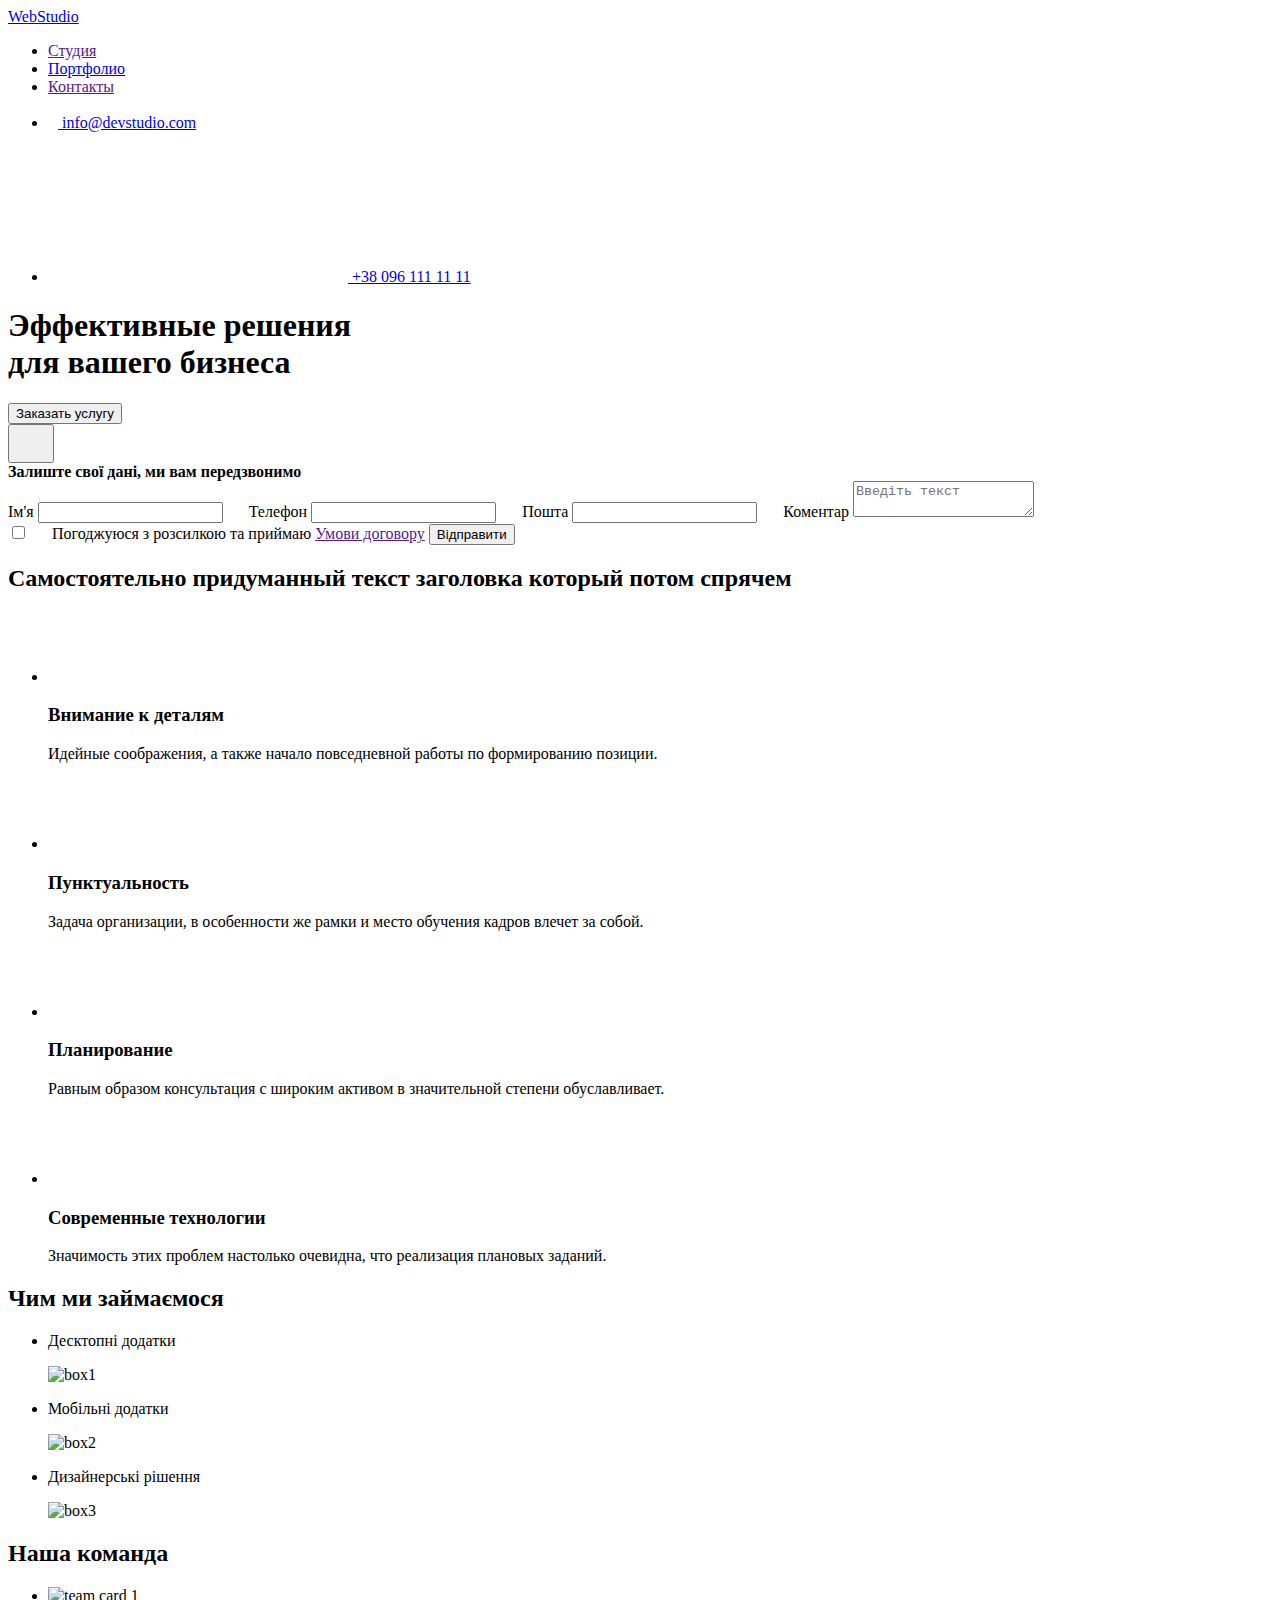
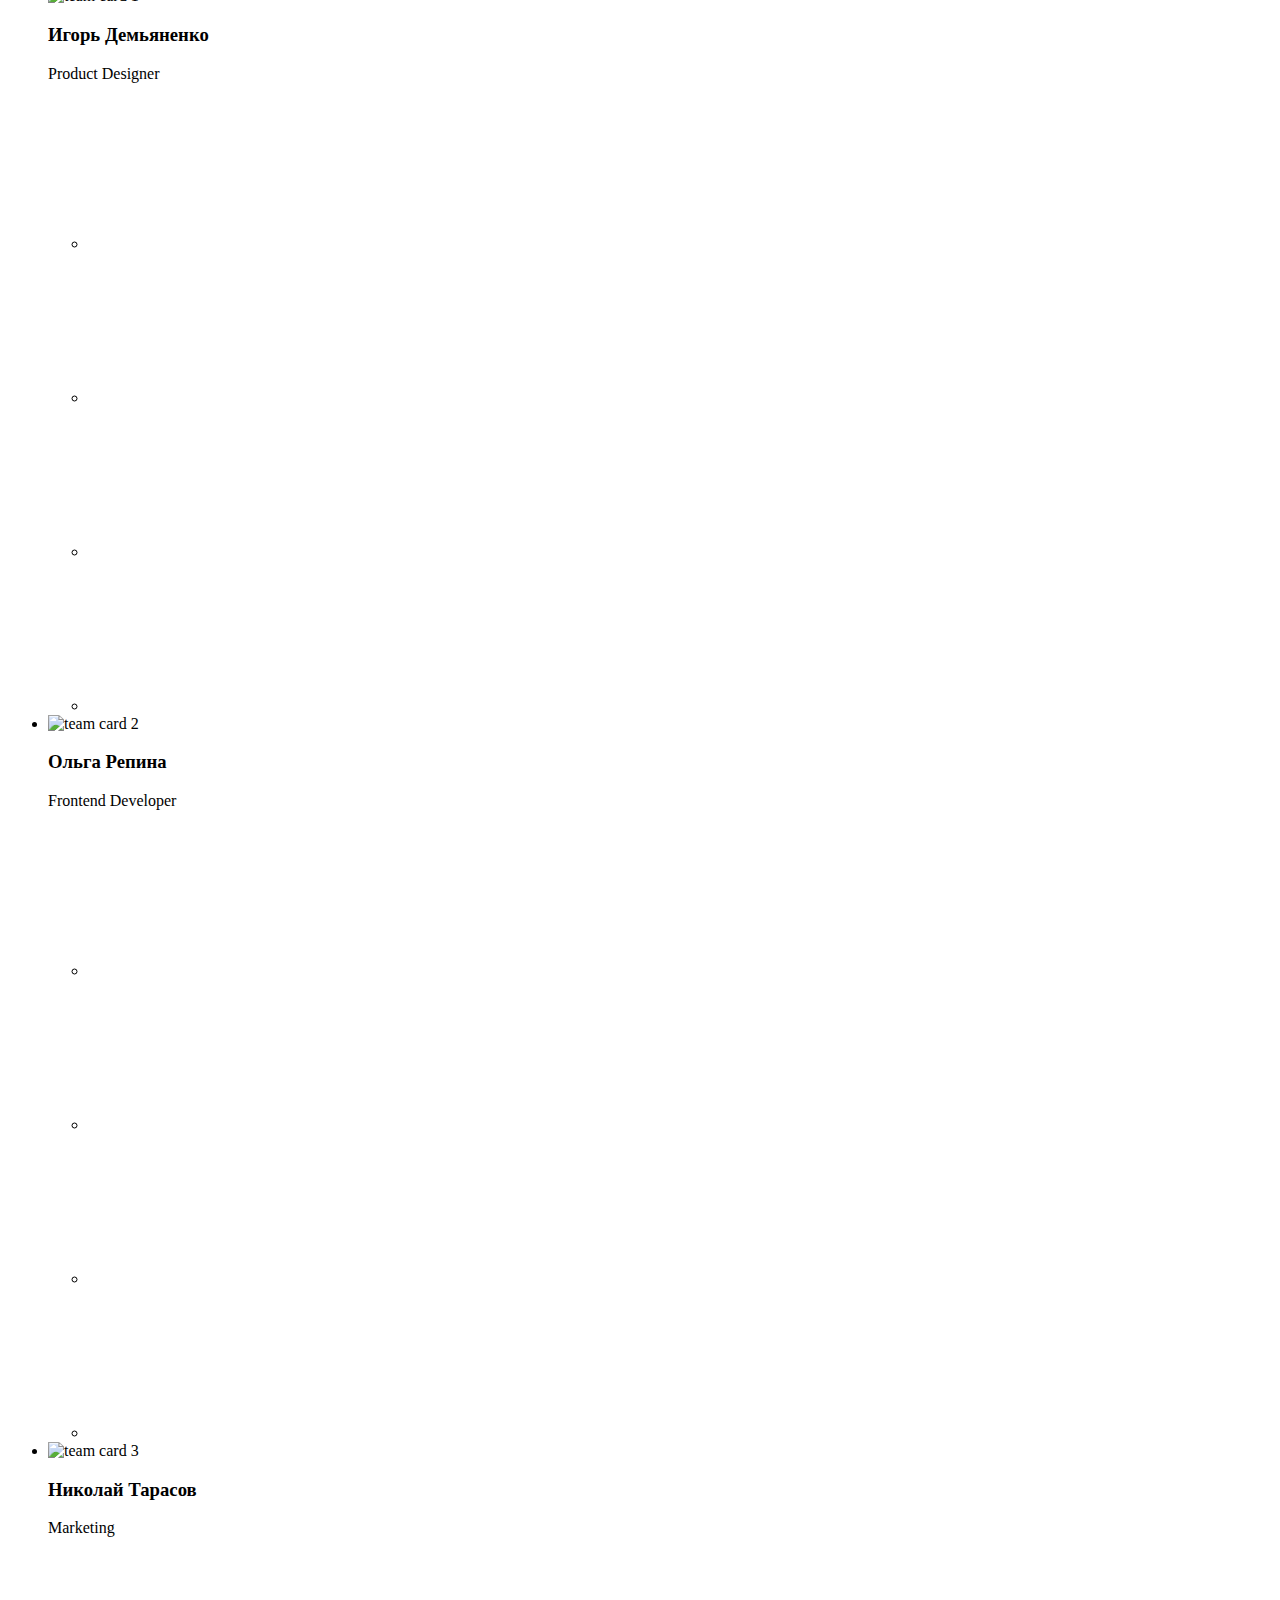
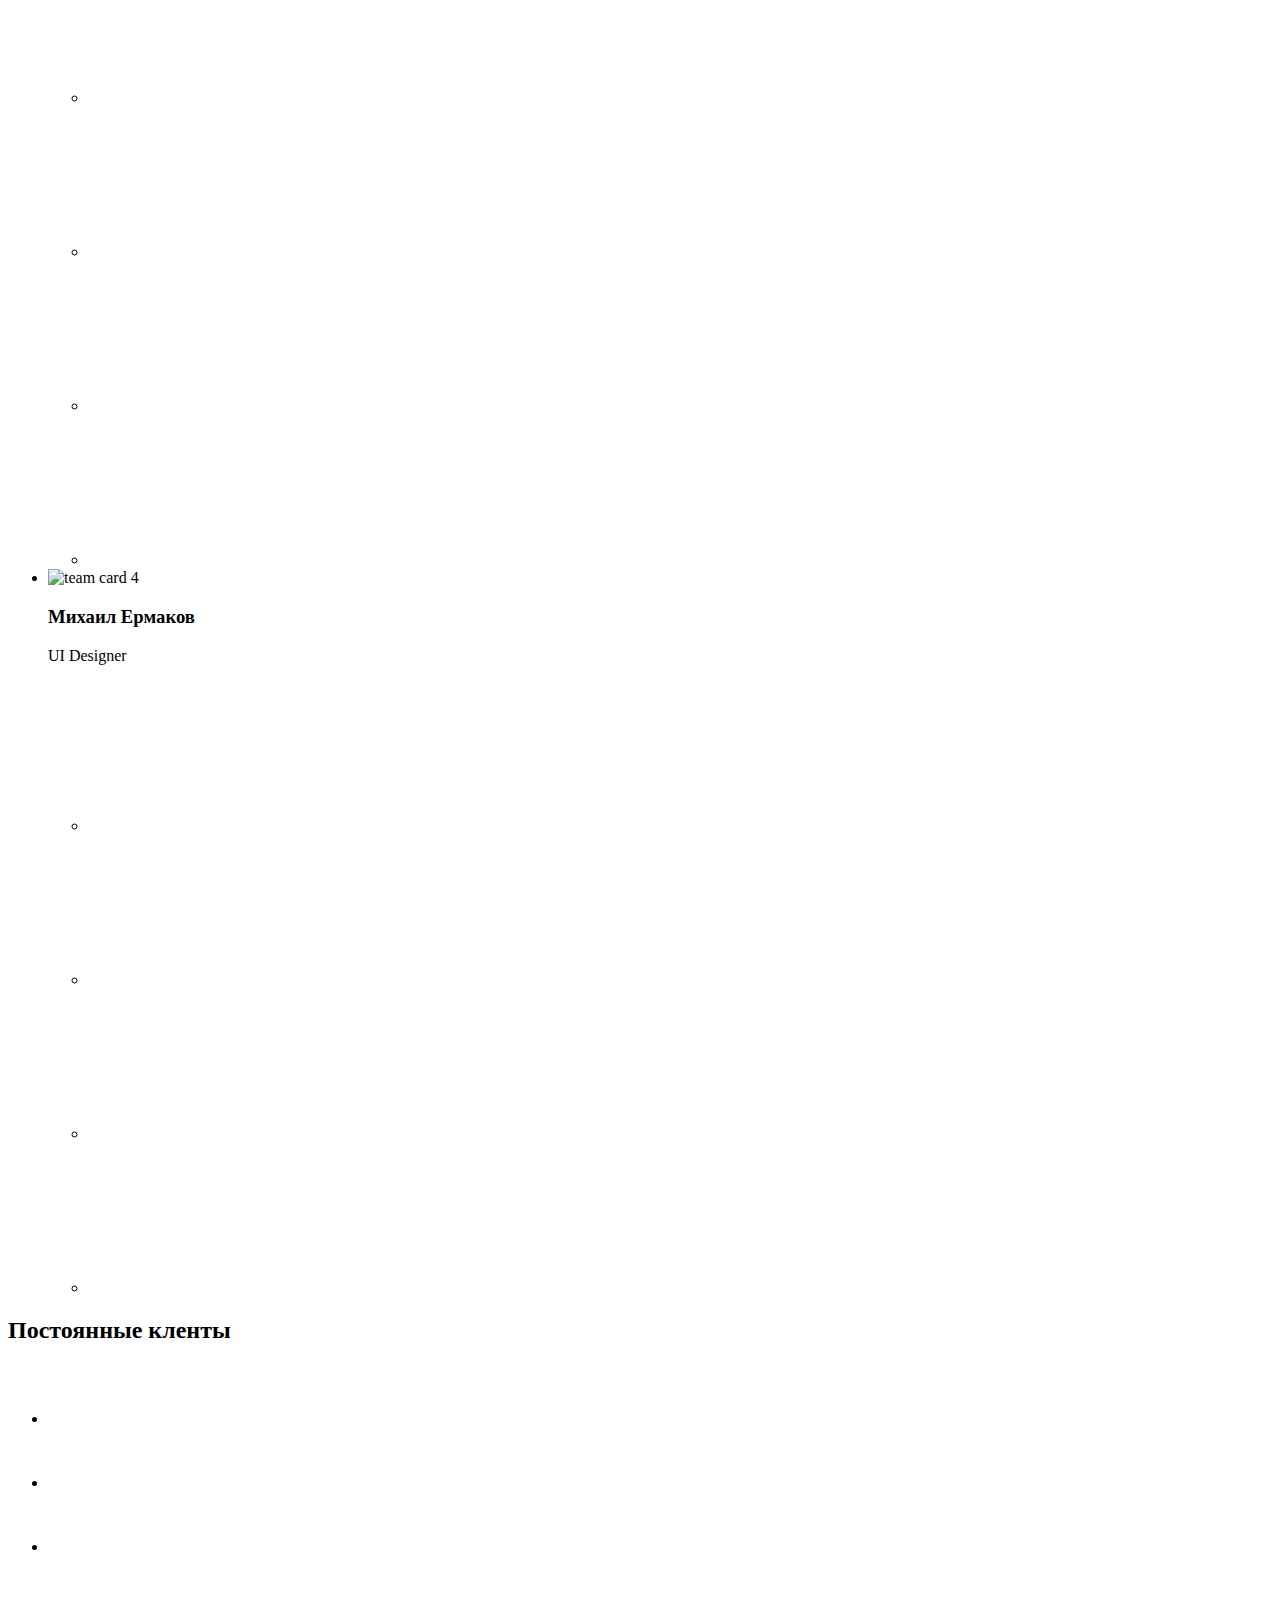
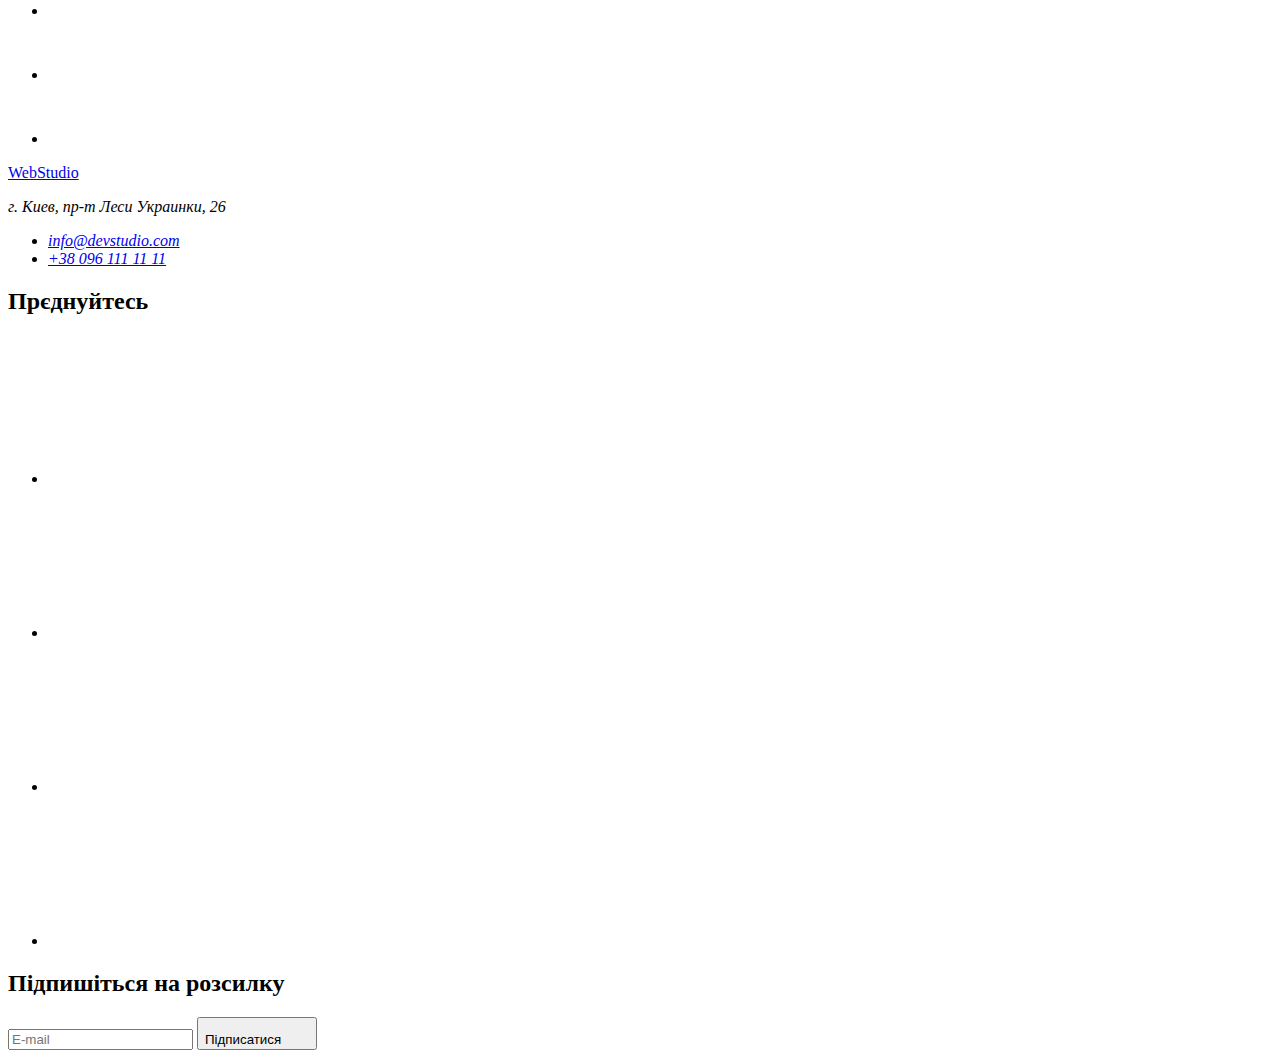
==== index.html @ 0d93120b "Add files via upload" ====
<!DOCTYPE html>
<html lang="ru">
  <head>
    <meta charset="UTF-8" />
    <meta http-equiv="X-UA-Compatible" content="IE=edge" />
    <meta name="viewport" content="width=device-width, initial-scale=1.0" />
    <title>Document</title>
    <link
      rel="stylesheet"
      href="https://cdnjs.cloudflare.com/ajax/libs/modern-normalize/1.1.0/modern-normalize.min.css"
      integrity="sha512-wpPYUAdjBVSE4KJnH1VR1HeZfpl1ub8YT/NKx4PuQ5NmX2tKuGu6U/JRp5y+Y8XG2tV+wKQpNHVUX03MfMFn9Q=="
      crossorigin="anonymous"
      referrerpolicy="no-referrer"
    />
    <link rel="preconnect" href="https://fonts.googleapis.com" />
    <link rel="preconnect" href="https://fonts.gstatic.com" crossorigin />
    <link
      href="https://fonts.googleapis.com/css2?family=Raleway:wght@700&family=Roboto:wght@400;500;700;900&display=swap"
      rel="stylesheet"
    />
    <link rel="stylesheet" href="./css/styles.css" />
  </head>
  <body>
    <!-- head -->
    <header class="header">
      <div class="container header-container">
        <nav class="nav">
          <a href="/" class="nav link">Web<span class="item-nav-studio">Studio</span> </a>
          <ul class="nav-items list">
            <li class="item"><a href="" class="nav-item studio link">Студия</a></li>
            <li class="item"><a href="./portfolio.html" class="nav-item link">Портфолио</a></li>
            <li class="item"><a href="" class="nav-item link">Контакты</a></li>
          </ul>
        </nav>
        <ul class="contacts list">
          <li class="item adress-items">
            <a href="mailto:info@devstudio.com" class="mail link">
              <svg class="envelope" width="10px" height="16px">
                <use href="./images/icons.svg#envelope"></use>
              </svg>
              info@devstudio.com
            </a>
          </li>
          <li class="item adress-items">
            <a href="tel:+380961111111" class="tel link">
              <svg class="smartphone">
                <use href="./images/icons.svg#smartphone"></use>
              </svg>
              +38 096 111 11 11</a
            >
          </li>
        </ul>
      </div>
    </header>
    <!-- main -->
    <main class="main">
      <section class="main-secnion">
        <div class="container">
          <h1 class="main-title">
            Эффективные решения <br />
            для вашего бизнеса
          </h1>
          <button type="button" class="btn" data-modal-open>Заказать услугу</button>
          <div class="backdrop is-hidden" data-modal>
            <div class="modal">
              <button class="modal-close-btn" data-modal-close>
                <svg class="modal-close-icon" width="30" height="30">
                  <use href="./images/icons.svg#close-icon"></use>
                </svg>
              </button>
              <form class="modal-form" name="modal-form">
                <strong class="regiter-form-title">Залиште свої дані, ми вам передзвонимо</strong>
                <div class="register-form-group" role="group">
                  <label class="modal-form-group">
                    <span class="register-form-name">Ім'я</span>
                    <input class="modal-form-input" type="text" name="name" />
                    <svg class="modal-form-icon" width="18px" height="18px">
                      <use href="./images/icons.svg#modal-person"></use>
                    </svg>
                  </label>

                  <label class="modal-form-group">
                    <span class="register-form-name">Телефон</span>
                    <input class="modal-form-input" type="tel" name="tel" />
                    <svg class="modal-form-icon" width="18px" height="18px">
                      <use href="./images/icons.svg#modal-phone"></use>
                    </svg>
                  </label>

                  <label class="modal-form-group">
                    <span class="register-form-name">Пошта</span>
                    <input class="modal-form-input" type="email" name="mail" />
                    <svg class="modal-form-icon" width="18px" height="18px">
                      <use href="./images/icons.svg#modal-email"></use>
                    </svg>
                  </label>

                  <label class="modal-form-group">
                    <span class="register-form-name">Коментар</span>
                    <textarea
                      class="modal-comment"
                      name="comment"
                      placeholder="Введіть текст"
                    ></textarea>
                  </label>
                </div>
                <!-- checkbox -->
                <label class="modal-form-agreement">
                  <input
                    class="register-chekbox visually-hidden"
                    type="checkbox"
                    name="agreement"
                    value="mailing"
                  />
                  <svg class="mailing-icon" width="16px" height="15px">
                    <use class="mailing-icon-uncheck" href="./images/icons.svg#icon-check"></use>
                    <use class="mailing-icon-check" href="./images/icons.svg#check-black"></use>
                  </svg>
                  <span class="mailling-text"
                    >Погоджуюся з розсилкою та приймаю
                    <a class="mailing-link" href="">Умови договору</a>
                  </span>
                </label>
                <!-- button -->
                <button class="register-form-btn" type="submit">Відправити</button>
              </form>
            </div>
          </div>
        </div>
      </section>
      <section class="benefits">
        <h2 class="visually-hidden">
          Самостоятельно придуманный текст заголовка который потом спрячем
        </h2>
        <div class="container">
          <ul class="list benefits-list">
            <li class="items quality">
              <div class="quality-icon">
                <svg class="quality-icon-item" width="70px" height="70px">
                  <use href="./images/icons.svg#antenna"></use>
                </svg>
              </div>
              <h3 class="main-list-item">Внимание к деталям</h3>
              <p class="lists-items">
                Идейные соображения, а также начало повседневной работы по формированию позиции.
              </p>
            </li>
            <li class="items quality">
              <div class="quality-icon">
                <svg class="quality-icon-item" width="70px" height="70px">
                  <use href="./images/icons.svg#astronaut"></use>
                </svg>
              </div>
              <h3 class="main-list-item">Пунктуальность</h3>
              <p class="lists-items">
                Задача организации, в особенности же рамки и место обучения кадров влечет за собой.
              </p>
            </li>
            <li class="items quality">
              <div class="quality-icon">
                <svg class="quality-icon-item" width="70px" height="70px">
                  <use href="./images/icons.svg#clock"></use>
                </svg>
              </div>
              <h3 class="main-list-item">Планирование</h3>
              <p class="lists-items">
                Равным образом консультация с широким активом в значительной степени обуславливает.
              </p>
            </li>
            <li class="items quality">
              <div class="quality-icon">
                <svg class="quality-icon-item" width="70px" height="70px">
                  <use href="./images/icons.svg#diagram"></use>
                </svg>
              </div>
              <h3 class="main-list-item">Современные технологии</h3>
              <p class="lists-items">
                Значимость этих проблем настолько очевидна, что реализация плановых заданий.
              </p>
            </li>
          </ul>
        </div>
      </section>
      <section class="works-section">
        <div class="container">
          <h2 class="title-works">Чим ми займаємося</h2>
          <ul class="list works-list">
            <li class="work-img-title">
              <p class="work-title-profile">Десктопні додатки</p>
              <img src="./images/box1.jpg" alt="box1" width="370" class="works-img" />
            </li>
            <li class="work-img-title">
              <p class="work-title-profile">Мобільні додатки</p>
              <img src="./images/box2.jpg" alt="box2" width="370" class="works-img" />
            </li>
            <li class="work-img-title">
              <p class="work-title-profile">Дизайнерські рішення</p>
              <img src="./images/box3.jpg" alt="box3" width="370" class="works-img" />
            </li>
          </ul>
        </div>
      </section>
      <section class="team-setion">
        <div class="container team-benefits">
          <h2 class="team">Наша команда</h2>
          <ul class="list team-lists">
            <li class="team-card">
              <img class="team-img" src="./images/team1.jpg" alt="team card 1" width="270" />
              <div class="team-card-item">
                <h3 class="teams-name">Игорь Демьяненко</h3>
                <p lang="en" class="team-prof">Product Designer</p>
                <ul class="socials lists">
                  <li class="social-item">
                    <a class="social-link lists" href="" target="_blank" rel="noopener noreferrer">
                      <svg class="social-icon">
                        <use href="./images/icons.svg#instagram"></use>
                      </svg>
                    </a>
                  </li>
                  <li class="social-item">
                    <a class="social-link lists" href="" target="_blank" rel="noopener noreferrer">
                      <svg class="social-icon">
                        <use href="./images/icons.svg#twitter"></use>
                      </svg>
                    </a>
                  </li>
                  <li class="social-item">
                    <a class="social-link lists" href="" target="_blank" rel="noopener noreferrer">
                      <svg class="social-icon">
                        <use href="./images/icons.svg#facebook"></use>
                      </svg>
                    </a>
                  </li>
                  <li class="social-item">
                    <a class="social-link lists" href="" target="_blank" rel="noopener noreferrer">
                      <svg class="social-icon">
                        <use href="./images/icons.svg#linkedin"></use>
                      </svg>
                    </a>
                  </li>
                </ul>
              </div>
            </li>
            <li class="team-card">
              <img class="team-img" src="./images/team2.jpg" alt="team card 2" width="270" />
              <div class="team-card-item">
                <h3 class="teams-name">Ольга Репина</h3>
                <p lang="en" class="team-prof">Frontend Developer</p>
                <ul class="socials lists">
                  <li class="social-item">
                    <a class="social-link lists" href="" target="_blank" rel="noopener noreferrer">
                      <svg class="social-icon">
                        <use href="./images/icons.svg#instagram"></use>
                      </svg>
                    </a>
                  </li>
                  <li class="social-item">
                    <a class="social-link lists" href="" target="_blank" rel="noopener noreferrer">
                      <svg class="social-icon">
                        <use href="./images/icons.svg#twitter"></use>
                      </svg>
                    </a>
                  </li>
                  <li class="social-item">
                    <a class="social-link lists" href="" target="_blank" rel="noopener noreferrer">
                      <svg class="social-icon">
                        <use href="./images/icons.svg#facebook"></use>
                      </svg>
                    </a>
                  </li>
                  <li class="social-item">
                    <a class="social-link lists" href="" target="_blank" rel="noopener noreferrer">
                      <svg class="social-icon">
                        <use href="./images/icons.svg#linkedin"></use>
                      </svg>
                    </a>
                  </li>
                </ul>
              </div>
            </li>
            <li class="team-card">
              <img class="team-img" src="./images/team3.jpg" alt="team card 3" width="270" />
              <div class="team-card-item">
                <h3 class="teams-name">Николай Тарасов</h3>
                <p lang="en" class="team-prof">Marketing</p>
                <ul class="socials lists">
                  <li class="social-item">
                    <a class="social-link lists" href="" target="_blank" rel="noopener noreferrer">
                      <svg class="social-icon">
                        <use href="./images/icons.svg#instagram"></use>
                      </svg>
                    </a>
                  </li>
                  <li class="social-item">
                    <a class="social-link lists" href="" target="_blank" rel="noopener noreferrer">
                      <svg class="social-icon">
                        <use href="./images/icons.svg#twitter"></use>
                      </svg>
                    </a>
                  </li>
                  <li class="social-item">
                    <a class="social-link lists" href="" target="_blank" rel="noopener noreferrer">
                      <svg class="social-icon">
                        <use href="./images/icons.svg#facebook"></use>
                      </svg>
                    </a>
                  </li>
                  <li class="social-item">
                    <a class="social-link lists" href="" target="_blank" rel="noopener noreferrer">
                      <svg class="social-icon">
                        <use href="./images/icons.svg#linkedin"></use>
                      </svg>
                    </a>
                  </li>
                </ul>
              </div>
            </li>
            <li class="team-card">
              <img class="team-img" src="./images/team4.jpg" alt="team card 4" width="270" />
              <div class="team-card-item">
                <h3 class="teams-name">Михаил Ермаков</h3>
                <p lang="en" class="team-prof">UI Designer</p>
                <ul class="socials lists">
                  <li class="social-item">
                    <a class="social-link lists" href="" target="_blank" rel="noopener noreferrer">
                      <svg class="social-icon">
                        <use href="./images/icons.svg#instagram"></use>
                      </svg>
                    </a>
                  </li>
                  <li class="social-item">
                    <a class="social-link lists" href="" target="_blank" rel="noopener noreferrer">
                      <svg class="social-icon">
                        <use href="./images/icons.svg#twitter"></use>
                      </svg>
                    </a>
                  </li>
                  <li class="social-item">
                    <a class="social-link lists" href="" target="_blank" rel="noopener noreferrer">
                      <svg class="social-icon">
                        <use href="./images/icons.svg#facebook"></use>
                      </svg>
                    </a>
                  </li>
                  <li class="social-item">
                    <a class="social-link lists" href="" target="_blank" rel="noopener noreferrer">
                      <svg class="social-icon">
                        <use href="./images/icons.svg#linkedin"></use>
                      </svg>
                    </a>
                  </li>
                </ul>
              </div>
            </li>
          </ul>
        </div>
      </section>
      <section class="team-section">
        <div class="container">
          <h2 class="team">Постоянные кленты</h2>
          <ul class="list client">
            <li class="client-item">
              <a href="" class="сlient-icon" target="_blank" rel="noopener noreferrer">
                <svg class="сlient-icon-item" width="106px" height="60px">
                  <use href="./images/icons.svg#logo1"></use>
                </svg>
              </a>
            </li>
            <li class="client-item">
              <a href="" class="сlient-icon" target="_blank" rel="noopener noreferrer">
                <svg class="сlient-icon-item" width="106px" height="60px">
                  <use href="./images/icons.svg#logo2"></use>
                </svg>
              </a>
            </li>
            <li class="client-item">
              <a href="" class="сlient-icon" target="_blank" rel="noopener noreferrer">
                <svg class="сlient-icon-item" width="106px" height="60px">
                  <use href="./images/icons.svg#logo3"></use>
                </svg>
              </a>
            </li>
            <li class="client-item">
              <a href="" class="сlient-icon" target="_blank" rel="noopener noreferrer">
                <svg class="сlient-icon-item" width="106px" height="60px">
                  <use href="./images/icons.svg#logo4"></use>
                </svg>
              </a>
            </li>
            <li class="client-item">
              <a href="" class="сlient-icon" target="_blank" rel="noopener noreferrer">
                <svg class="сlient-icon-item" width="106px" height="60px">
                  <use href="./images/icons.svg#logo5"></use>
                </svg>
              </a>
            </li>
            <li class="client-item">
              <a href="" class="сlient-icon" target="_blank" rel="noopener noreferrer">
                <svg class="сlient-icon-item" width="106px" height="60px">
                  <use href="./images/icons.svg#logo6"></use>
                </svg>
              </a>
            </li>
          </ul>
        </div>
      </section>
    </main>
    <!-- footer -->
    <footer class="footer">
      <div class="container footer-container">
        <div class="footer-adress">
          <a href="/" class="footer-item-webstudio link">
            <span class="footer-web">Web</span>Studio
          </a>
          <address class="adress-items">
            <p class="address">г. Киев, пр-т Леси Украинки, 26</p>
            <ul class="list footer-items">
              <li class="footer-items-title">
                <a href="mailto:info@devstudio.com" class="link footer-item">info@devstudio.com</a>
              </li>
              <li class="footer-items-title">
                <a href="tel:+380961111111" class="link footer-item">+38 096 111 11 11</a>
              </li>
            </ul>
          </address>
        </div>
        <div class="footer-social-heading">
          <h2 class="footer-heading">Прєднуйтесь</h2>
          <ul class="footer-socials lists">
            <li class="footer-social-item">
              <a class="footer-social-link lists" href="" target="_blank" rel="noopener noreferrer">
                <svg class="footer-social-icon">
                  <use href="./images/icons.svg#instagram"></use>
                </svg>
              </a>
            </li>
            <li class="footer-social-item">
              <a class="footer-social-link lists" href="" target="_blank" rel="noopener noreferrer">
                <svg class="footer-social-icon">
                  <use href="./images/icons.svg#twitter"></use>
                </svg>
              </a>
            </li>
            <li class="footer-social-item">
              <a class="footer-social-link lists" href="" target="_blank" rel="noopener noreferrer">
                <svg class="footer-social-icon">
                  <use href="./images/icons.svg#facebook"></use>
                </svg>
              </a>
            </li>
            <li class="footer-social-item">
              <a class="footer-social-link lists" href="" target="_blank" rel="noopener noreferrer">
                <svg class="footer-social-icon">
                  <use href="./images/icons.svg#linkedin"></use>
                </svg>
              </a>
            </li>
          </ul>
        </div>
        <div class="footer-form">
          <h2 class="footer-form-title">Підпишіться на розсилку</h2>

          <div class="footer-form-group">
            <label class="footer-form-group">
              <input class="footer-form-input" type="email" name="mail" placeholder="E-mail" />
            </label>
            <button class="footer-form-btn" type="submit">
              Підписатися
              <svg class="footer-form-icon" width="24px" height="24px">
                <use href="./images/icons.svg#icon-send"></use>
              </svg>
            </button>
          </div>
        </div>
      </div>
    </footer>
    <script src="./js/modal.js"></script>
  </body>
</html>
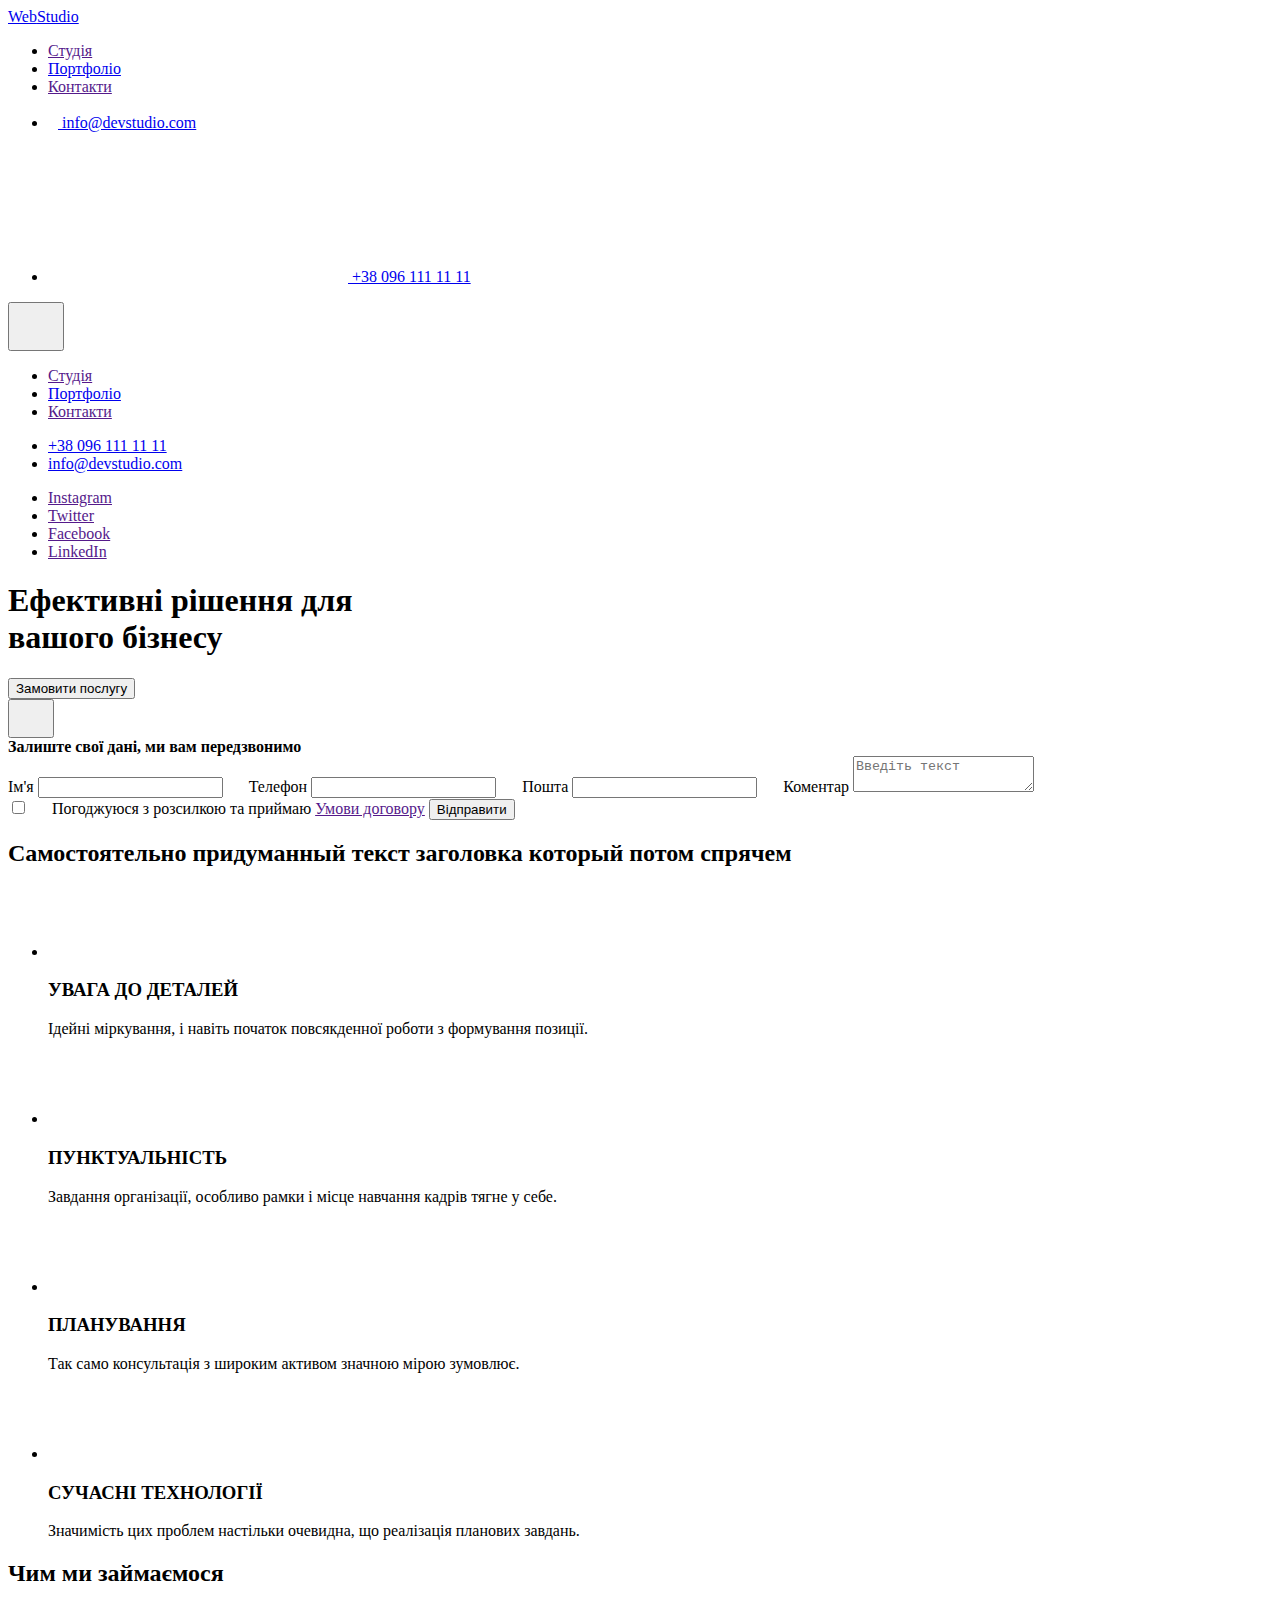
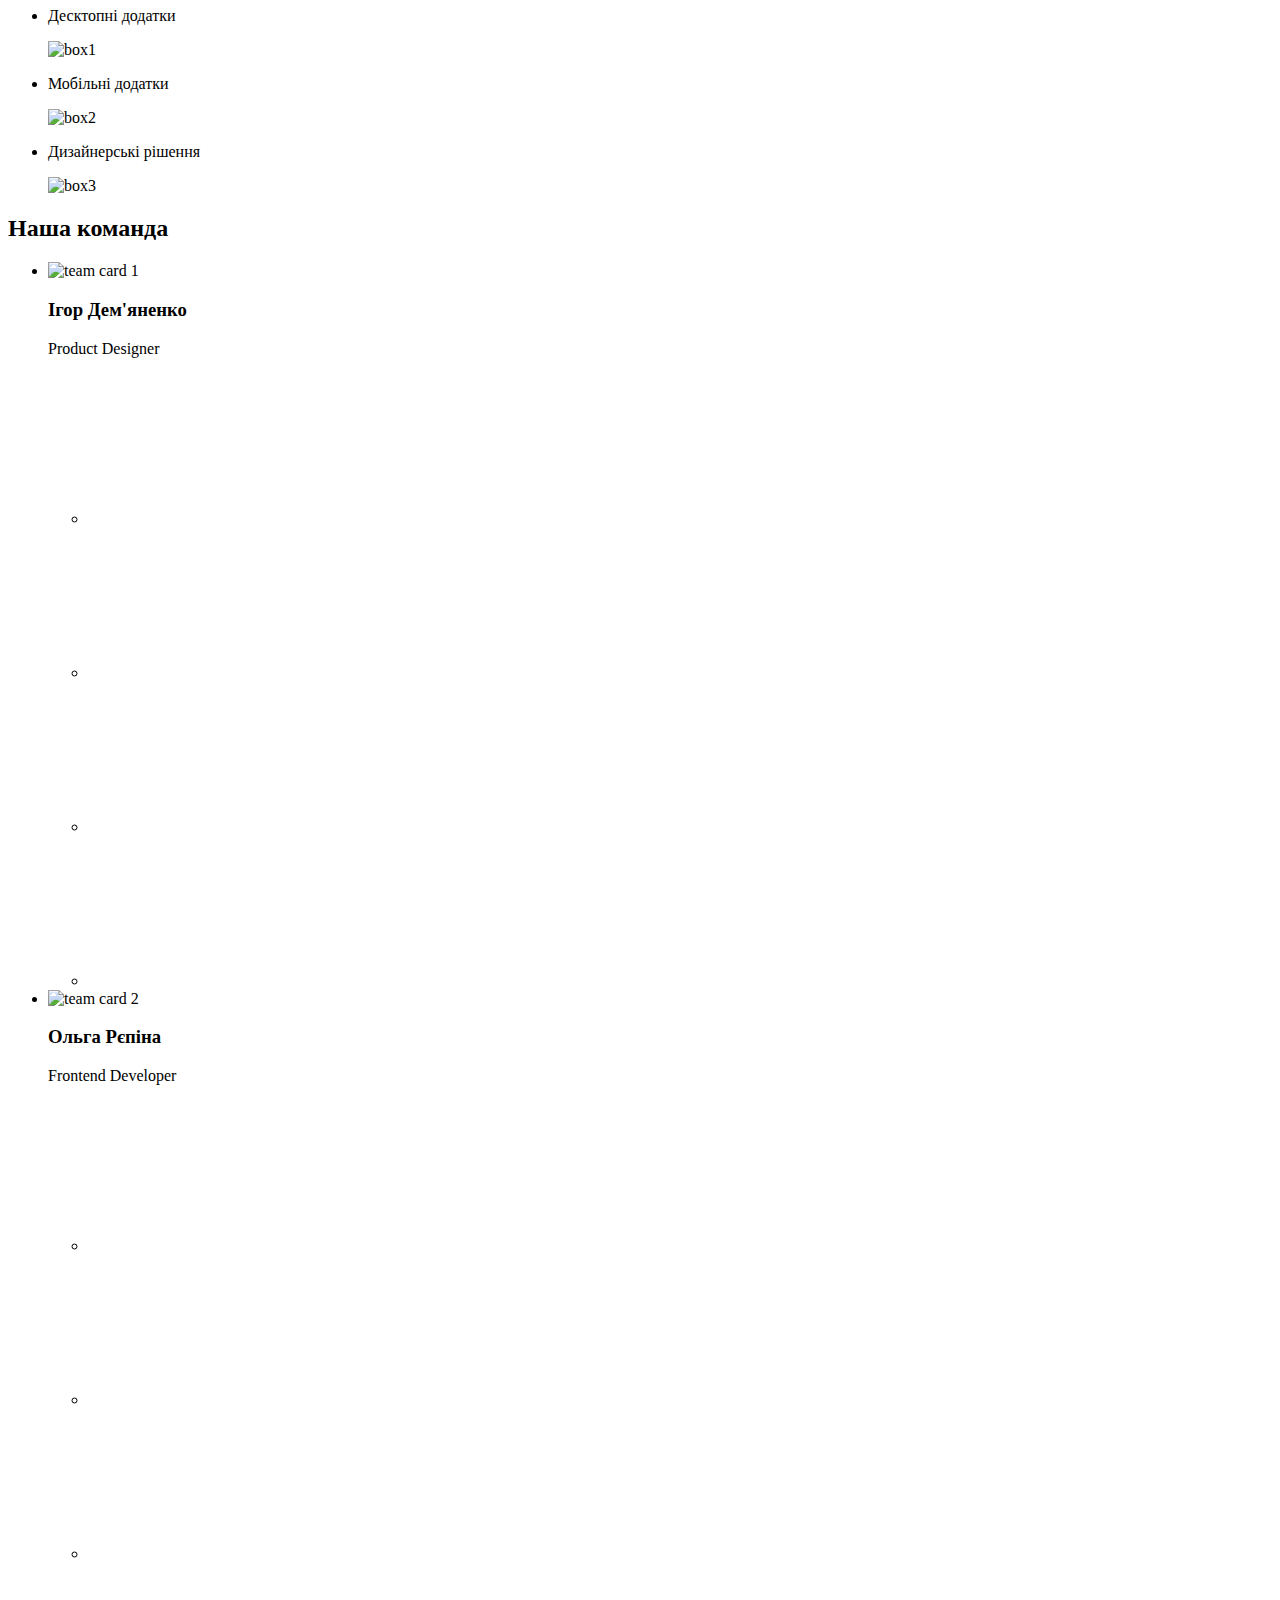
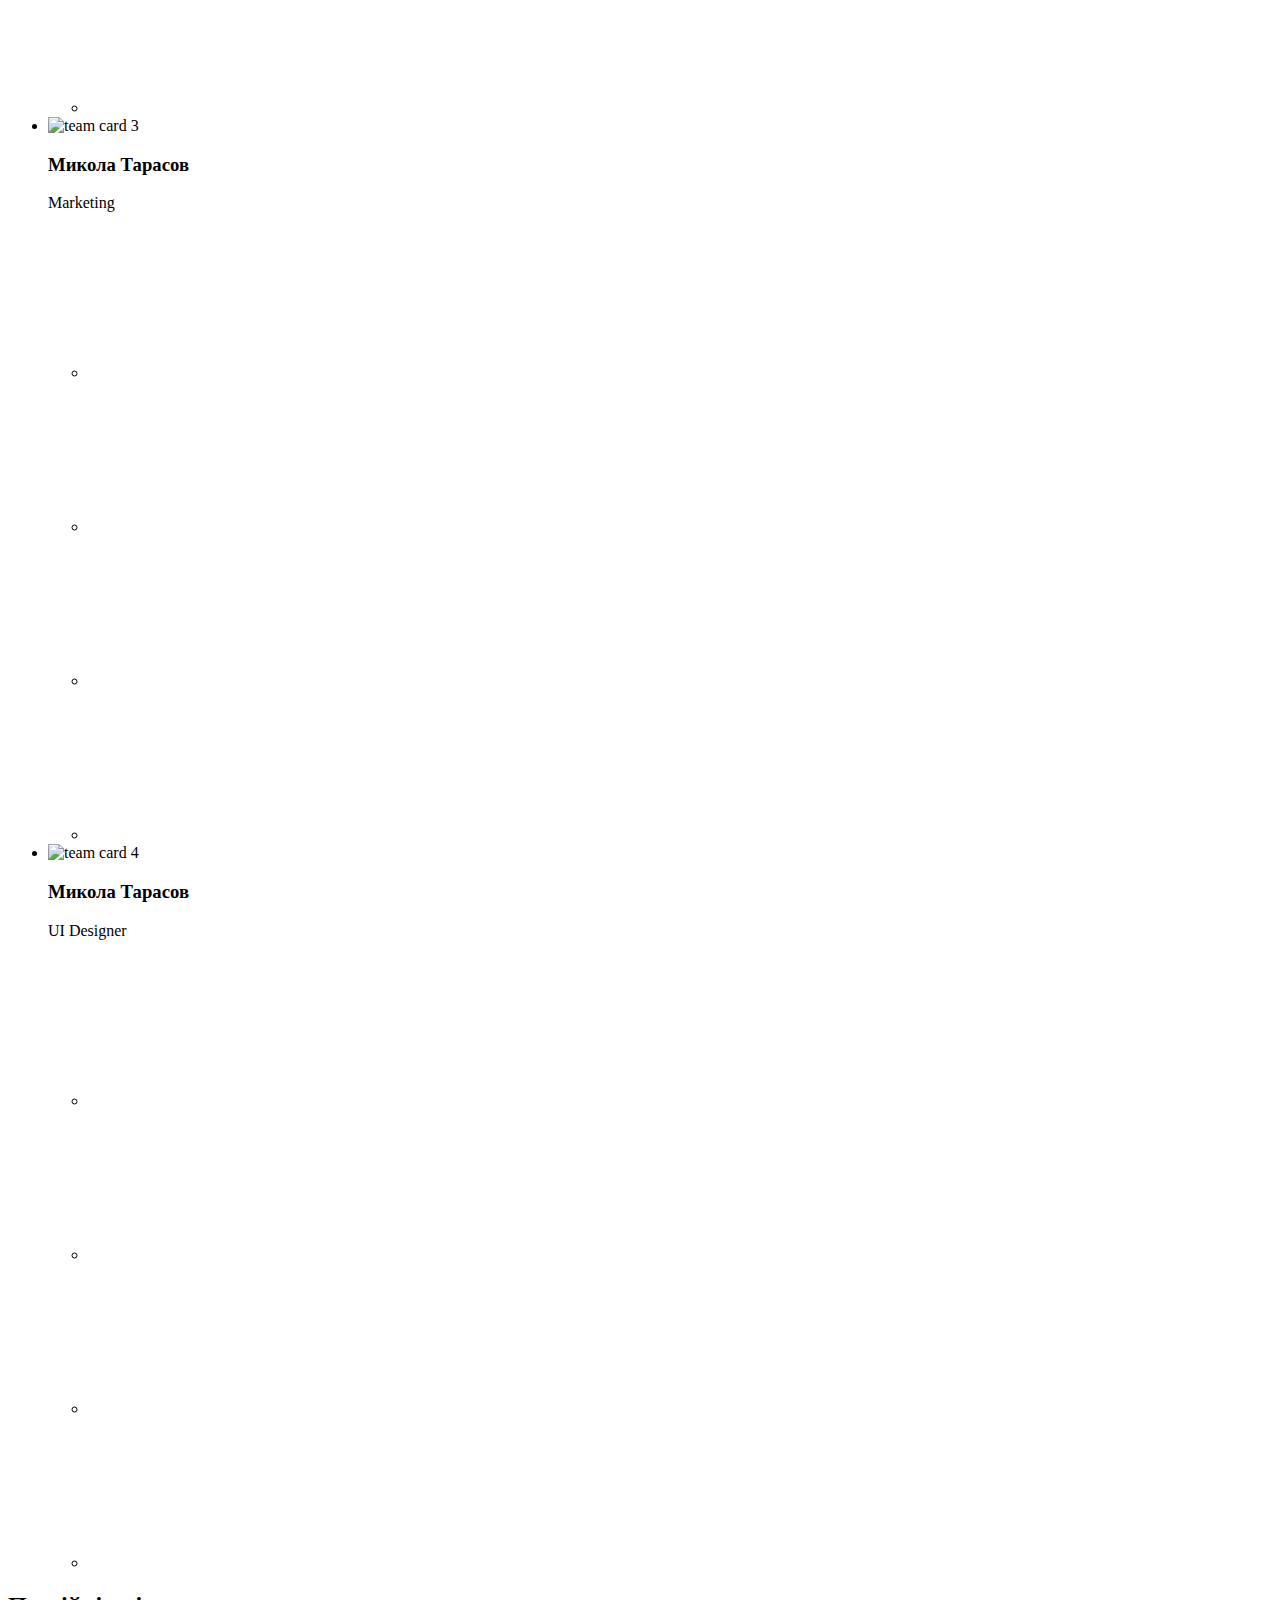
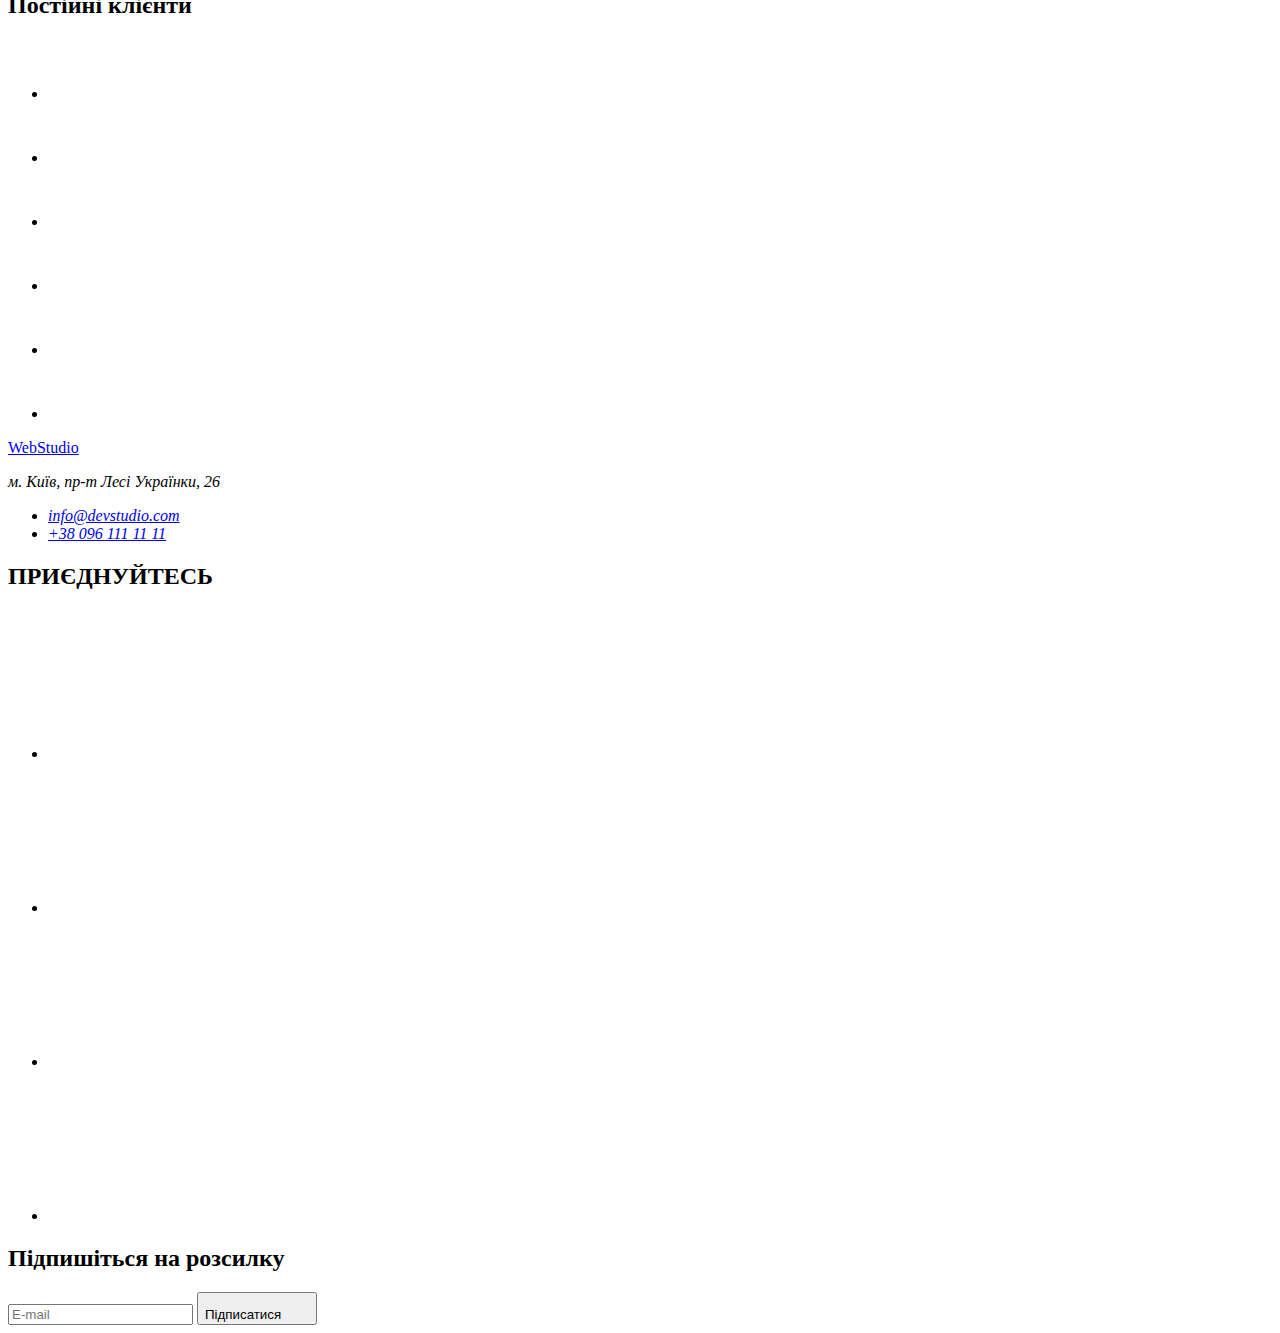
==== commit 9a534c03: "2" ====
--- a/index.html
+++ b/index.html
@@ -1,5 +1,5 @@
 <!DOCTYPE html>
-<html lang="ru">
+<html lang="uk">
   <head>
     <meta charset="UTF-8" />
     <meta http-equiv="X-UA-Compatible" content="IE=edge" />
@@ -18,94 +18,136 @@
       href="https://fonts.googleapis.com/css2?family=Raleway:wght@700&family=Roboto:wght@400;500;700;900&display=swap"
       rel="stylesheet"
     />
-    <link rel="stylesheet" href="./css/styles.css" />
+    <link rel="stylesheet" href="./css/main.min.css" />
   </head>
   <body>
-    <!-- head -->
-    <header class="header">
-      <div class="container header-container">
-        <nav class="nav">
-          <a href="/" class="nav link">Web<span class="item-nav-studio">Studio</span> </a>
-          <ul class="nav-items list">
-            <li class="item"><a href="" class="nav-item studio link">Студия</a></li>
-            <li class="item"><a href="./portfolio.html" class="nav-item link">Портфолио</a></li>
-            <li class="item"><a href="" class="nav-item link">Контакты</a></li>
+    <!-- header -->
+    <header class="">
+      <div class="container header">
+        <nav class="header__nav">
+          <a href="/" class="header__logo link">Web<span class="item-nav-studio">Studio</span> </a>
+          <ul class="header__items list">
+            <li class="item"><a href="" class="nav-item studio link">Студія</a></li>
+            <li class="item"><a href="./portfolio.html" class="nav-item link">Портфоліо</a></li>
+            <li class="item"><a href="" class="nav-item link">Контакти</a></li>
           </ul>
         </nav>
-        <ul class="contacts list">
-          <li class="item adress-items">
-            <a href="mailto:info@devstudio.com" class="mail link">
-              <svg class="envelope" width="10px" height="16px">
+        <ul class="header__contacts list">
+          <li class="header__item adress-items">
+            <a href="mailto:info@devstudio.com" class="header__mail link">
+              <svg class="header__envelope" width="10px" height="16px">
                 <use href="./images/icons.svg#envelope"></use>
               </svg>
               info@devstudio.com
             </a>
           </li>
-          <li class="item adress-items">
-            <a href="tel:+380961111111" class="tel link">
-              <svg class="smartphone">
+          <li class="header__item adress-items">
+            <a href="tel:+380961111111" class="header__tel link">
+              <svg class="header__smartphone">
                 <use href="./images/icons.svg#smartphone"></use>
               </svg>
               +38 096 111 11 11</a
             >
           </li>
         </ul>
+        <button type="button" class="menu__button is-open" data-menu-button aria-expanded="true">
+          <svg class="menu__burger" width="40" height="40" aria-label="перемикач мобільго меню">
+            <use class="menu__icon-burger" href="./images/icons.svg#burger"></use>
+            <use class="menu__icon-close" href="./images/icons.svg#close-menu"></use>
+          </svg>
+        </button>
       </div>
     </header>
+    <!-- menu -->
+    <div class="menu is-open" data-menu>
+      <div class="menu__container">
+        <ul class="menu__header-items list">
+          <li class="item"><a href="" class="menu__nav-item studio link">Студія</a></li>
+          <li class="item">
+            <a href="./portfolio.html" class="menu__nav-item link">Портфоліо</a>
+          </li>
+          <li class="item"><a href="" class="menu__nav-item link">Контакти</a></li>
+        </ul>
+
+        <ul class="menu__contacts list">
+          <li class="menu__contacts-item">
+            <a href="tel:+380961111111" class="menu__tel link"> +38 096 111 11 11</a>
+          </li>
+          <li class="menu__contacts-item">
+            <a href="mailto:info@devstudio.com" class="menu__mail link"> info@devstudio.com </a>
+          </li>
+        </ul>
+
+        <ul class="menu__socilas list">
+          <li class="menu__socilas-item">
+            <a href="" class="menu__socilas-link link">Instagram</a>
+          </li>
+          <li class="menu__socilas-item">
+            <a href="" class="menu__socilas-link link">Twitter</a>
+          </li>
+          <li class="menu__socilas-item">
+            <a href="" class="menu__socilas-link link">Facebook</a>
+          </li>
+          <li class="menu__socilas-item">
+            <a href="" class="menu__socilas-link link">LinkedIn</a>
+          </li>
+        </ul>
+      </div>
+    </div>
     <!-- main -->
     <main class="main">
-      <section class="main-secnion">
+      <section class="main-section">
         <div class="container">
-          <h1 class="main-title">
-            Эффективные решения <br />
-            для вашего бизнеса
+          <h1 class="main-section__title">
+            Ефективні рішення для <br />
+            вашого бізнесу
           </h1>
-          <button type="button" class="btn" data-modal-open>Заказать услугу</button>
-          <div class="backdrop is-hidden" data-modal>
+          <button type="button" class="main-section__btn" data-modal-open>Замовити послугу</button>
+          <div class="main-section__backdrop is-hidden" data-modal>
             <div class="modal">
-              <button class="modal-close-btn" data-modal-close>
-                <svg class="modal-close-icon" width="30" height="30">
+              <button class="modal__close-btn" data-modal-close>
+                <svg class="modal__close-icon" width="30" height="30">
                   <use href="./images/icons.svg#close-icon"></use>
                 </svg>
               </button>
-              <form class="modal-form" name="modal-form">
-                <strong class="regiter-form-title">Залиште свої дані, ми вам передзвонимо</strong>
-                <div class="register-form-group" role="group">
-                  <label class="modal-form-group">
-                    <span class="register-form-name">Ім'я</span>
-                    <input class="modal-form-input" type="text" name="name" />
-                    <svg class="modal-form-icon" width="18px" height="18px">
+              <form class="modal__form" name="modal-form">
+                <strong class="modal__form-title">Залиште свої дані, ми вам передзвонимо</strong>
+                <div class="register-form" role="group">
+                  <label class="register-form__group">
+                    <span class="register-form__name">Ім'я</span>
+                    <input class="register-form__input" type="text" name="name" />
+                    <svg class="register-form__icon" width="18px" height="18px">
                       <use href="./images/icons.svg#modal-person"></use>
                     </svg>
                   </label>
 
-                  <label class="modal-form-group">
-                    <span class="register-form-name">Телефон</span>
-                    <input class="modal-form-input" type="tel" name="tel" />
-                    <svg class="modal-form-icon" width="18px" height="18px">
+                  <label class="register-form__group">
+                    <span class="register-form__name">Телефон</span>
+                    <input class="register-form__input" type="tel" name="tel" />
+                    <svg class="register-form__icon" width="18px" height="18px">
                       <use href="./images/icons.svg#modal-phone"></use>
                     </svg>
                   </label>
 
-                  <label class="modal-form-group">
-                    <span class="register-form-name">Пошта</span>
-                    <input class="modal-form-input" type="email" name="mail" />
-                    <svg class="modal-form-icon" width="18px" height="18px">
+                  <label class="register-form__group">
+                    <span class="register-form__name">Пошта</span>
+                    <input class="register-form__input" type="email" name="mail" />
+                    <svg class="register-form__icon" width="18px" height="18px">
                       <use href="./images/icons.svg#modal-email"></use>
                     </svg>
                   </label>
 
-                  <label class="modal-form-group">
-                    <span class="register-form-name">Коментар</span>
+                  <label class="register-form__group">
+                    <span class="register-form__name">Коментар</span>
                     <textarea
-                      class="modal-comment"
+                      class="register-form__comment"
                       name="comment"
                       placeholder="Введіть текст"
                     ></textarea>
                   </label>
                 </div>
                 <!-- checkbox -->
-                <label class="modal-form-agreement">
+                <label class="register-form__agreement">
                   <input
                     class="register-chekbox visually-hidden"
                     type="checkbox"
@@ -122,7 +164,7 @@
                   </span>
                 </label>
                 <!-- button -->
-                <button class="register-form-btn" type="submit">Відправити</button>
+                <button class="register-form__btn" type="submit">Відправити</button>
               </form>
             </div>
           </div>
@@ -133,49 +175,49 @@
           Самостоятельно придуманный текст заголовка который потом спрячем
         </h2>
         <div class="container">
-          <ul class="list benefits-list">
-            <li class="items quality">
-              <div class="quality-icon">
-                <svg class="quality-icon-item" width="70px" height="70px">
+          <ul class="list benefits__list">
+            <li class="benefits__items">
+              <div class="benefits__quality">
+                <svg width="70px" height="70px">
                   <use href="./images/icons.svg#antenna"></use>
                 </svg>
               </div>
-              <h3 class="main-list-item">Внимание к деталям</h3>
+              <h3 class="main-list-item">УВАГА ДО ДЕТАЛЕЙ</h3>
               <p class="lists-items">
-                Идейные соображения, а также начало повседневной работы по формированию позиции.
+                Ідейні міркування, і навіть початок повсякденної роботи з формування позиції.
               </p>
             </li>
-            <li class="items quality">
-              <div class="quality-icon">
-                <svg class="quality-icon-item" width="70px" height="70px">
+            <li class="benefits__items">
+              <div class="benefits__quality">
+                <svg width="70px" height="70px">
                   <use href="./images/icons.svg#astronaut"></use>
                 </svg>
               </div>
-              <h3 class="main-list-item">Пунктуальность</h3>
+              <h3 class="main-list-item">ПУНКТУАЛЬНІСТЬ</h3>
               <p class="lists-items">
-                Задача организации, в особенности же рамки и место обучения кадров влечет за собой.
+                Завдання організації, особливо рамки і місце навчання кадрів тягне у себе.
               </p>
             </li>
-            <li class="items quality">
-              <div class="quality-icon">
-                <svg class="quality-icon-item" width="70px" height="70px">
+            <li class="benefits__items">
+              <div class="benefits__quality">
+                <svg width="70px" height="70px">
                   <use href="./images/icons.svg#clock"></use>
                 </svg>
               </div>
-              <h3 class="main-list-item">Планирование</h3>
+              <h3 class="main-list-item">ПЛАНУВАННЯ</h3>
               <p class="lists-items">
-                Равным образом консультация с широким активом в значительной степени обуславливает.
+                Так само консультація з широким активом значною мірою зумовлює.
               </p>
             </li>
-            <li class="items quality">
-              <div class="quality-icon">
-                <svg class="quality-icon-item" width="70px" height="70px">
+            <li class="benefits__items">
+              <div class="benefits__quality">
+                <svg width="70px" height="70px">
                   <use href="./images/icons.svg#diagram"></use>
                 </svg>
               </div>
-              <h3 class="main-list-item">Современные технологии</h3>
+              <h3 class="main-list-item">СУЧАСНІ ТЕХНОЛОГІЇ</h3>
               <p class="lists-items">
-                Значимость этих проблем настолько очевидна, что реализация плановых заданий.
+                Значимість цих проблем настільки очевидна, що реалізація планових завдань.
               </p>
             </li>
           </ul>
@@ -183,57 +225,119 @@
       </section>
       <section class="works-section">
         <div class="container">
-          <h2 class="title-works">Чим ми займаємося</h2>
-          <ul class="list works-list">
-            <li class="work-img-title">
-              <p class="work-title-profile">Десктопні додатки</p>
-              <img src="./images/box1.jpg" alt="box1" width="370" class="works-img" />
-            </li>
-            <li class="work-img-title">
-              <p class="work-title-profile">Мобільні додатки</p>
-              <img src="./images/box2.jpg" alt="box2" width="370" class="works-img" />
-            </li>
-            <li class="work-img-title">
-              <p class="work-title-profile">Дизайнерські рішення</p>
-              <img src="./images/box3.jpg" alt="box3" width="370" class="works-img" />
+          <h2 class="works-section__title">Чим ми займаємося</h2>
+          <ul class="list works-section__list">
+            <li class="works-section__img">
+              <p class="works-section__profile">Десктопні додатки</p>
+              <picture>
+                <source
+                  media="(min-width: 1200px)"
+                  srcset="
+                    ./images/work-section/img1@1x.jpg 1x,
+                    ./images/work-section/img1@2x.jpg 2x
+                  "
+                />
+                <img src="./images/box1.jpg" alt="box1" class="works-img" />
+              </picture>
+            </li>
+            <li class="works-section__img">
+              <p class="works-section__profile">Мобільні додатки</p>
+              <picture>
+                <source
+                  media="(min-width: 1200px)"
+                  srcset="
+                    ./images/work-section/img2@1x.jpg 1x,
+                    ./images/work-section/img2@2x.jpg 2x
+                  "
+                />
+                <img src="./images/box2.jpg" alt="box2" class="works-img" />
+              </picture>
+            </li>
+            <li class="works-section__img">
+              <p class="works-section__profile">Дизайнерські рішення</p>
+              <picture>
+                <source
+                  media="(min-width: 1200px)"
+                  srcset="
+                    ./images/work-section/img3@1x.jpg 1x,
+                    ./images/work-section/img3@2x.jpg 2x
+                  "
+                />
+                <img src="./images/box3.jpg" alt="box3" class="works-img" />
+              </picture>
             </li>
           </ul>
         </div>
       </section>
-      <section class="team-setion">
-        <div class="container team-benefits">
-          <h2 class="team">Наша команда</h2>
-          <ul class="list team-lists">
-            <li class="team-card">
-              <img class="team-img" src="./images/team1.jpg" alt="team card 1" width="270" />
-              <div class="team-card-item">
-                <h3 class="teams-name">Игорь Демьяненко</h3>
-                <p lang="en" class="team-prof">Product Designer</p>
-                <ul class="socials lists">
-                  <li class="social-item">
-                    <a class="social-link lists" href="" target="_blank" rel="noopener noreferrer">
-                      <svg class="social-icon">
+      <section class="team">
+        <div class="container team__setion">
+          <h2 class="team__title">Наша команда</h2>
+          <ul class="list team__lists">
+            <li class="team__card">
+              <picture>
+                <source
+                  media="(min-width: 1200px)"
+                  srcset="./images/hero/img1-@1x_lg.jpg 1x, ./images/hero/img1-@2x_lg.jpg 2x"
+                />
+                <source
+                  media="(min-width: 768px)"
+                  srcset="./images/hero/img1@-1x_md.jpg 1x, ./images/hero/img1@-2x_md.jpg 2x"
+                />
+                <source
+                  media="(max-width: 767px)"
+                  srcset="./images/hero/img1@1x_sm.jpg 1x, ./images/hero/img1@2x_sm.jpg 2x"
+                />
+                <img class="team-img" src="./images/team1.jpg" alt="team card 1" />
+              </picture>
+
+              <div class="team__item">
+                <h3 class="team__name">Ігор Дем'яненко</h3>
+                <p lang="en" class="team__prof">Product Designer</p>
+                <ul class="team__socials lists">
+                  <li class="social-item">
+                    <a
+                      class="team__social-link lists"
+                      href=""
+                      target="_blank"
+                      rel="noopener noreferrer"
+                    >
+                      <svg class="team__social-icon">
                         <use href="./images/icons.svg#instagram"></use>
                       </svg>
                     </a>
                   </li>
                   <li class="social-item">
-                    <a class="social-link lists" href="" target="_blank" rel="noopener noreferrer">
-                      <svg class="social-icon">
+                    <a
+                      class="team__social-link lists"
+                      href=""
+                      target="_blank"
+                      rel="noopener noreferrer"
+                    >
+                      <svg class="team__social-icon">
                         <use href="./images/icons.svg#twitter"></use>
                       </svg>
                     </a>
                   </li>
                   <li class="social-item">
-                    <a class="social-link lists" href="" target="_blank" rel="noopener noreferrer">
-                      <svg class="social-icon">
+                    <a
+                      class="team__social-link lists"
+                      href=""
+                      target="_blank"
+                      rel="noopener noreferrer"
+                    >
+                      <svg class="team__social-icon">
                         <use href="./images/icons.svg#facebook"></use>
                       </svg>
                     </a>
                   </li>
                   <li class="social-item">
-                    <a class="social-link lists" href="" target="_blank" rel="noopener noreferrer">
-                      <svg class="social-icon">
+                    <a
+                      class="team__social-link lists"
+                      href=""
+                      target="_blank"
+                      rel="noopener noreferrer"
+                    >
+                      <svg class="team__social-icon">
                         <use href="./images/icons.svg#linkedin"></use>
                       </svg>
                     </a>
@@ -241,36 +345,70 @@
                 </ul>
               </div>
             </li>
-            <li class="team-card">
-              <img class="team-img" src="./images/team2.jpg" alt="team card 2" width="270" />
-              <div class="team-card-item">
-                <h3 class="teams-name">Ольга Репина</h3>
-                <p lang="en" class="team-prof">Frontend Developer</p>
-                <ul class="socials lists">
-                  <li class="social-item">
-                    <a class="social-link lists" href="" target="_blank" rel="noopener noreferrer">
-                      <svg class="social-icon">
+            <li class="team__card">
+              <picture>
+                <source
+                  media="(min-width: 1200px)"
+                  srcset="./images/hero/img2-@1x_lg.jpg 1x, ./images/hero/img2-@2x_lg.jpg 2x"
+                />
+                <source
+                  media="(min-width: 768px)"
+                  srcset="./images/hero/img2@-1x_md.jpg 1x, ./images/hero/img2@-2x_md.jpg 2x"
+                />
+                <source
+                  media="(max-width: 767px)"
+                  srcset="./images/hero/img2@1x_sm.jpg 1x, ./images/hero/img2@2x_sm.jpg 2x"
+                />
+                <img class="team-img" src="./images/team2.jpg" alt="team card 2" />
+              </picture>
+              <div class="team__item">
+                <h3 class="team__name">Ольга Рєпіна</h3>
+                <p lang="en" class="team__prof">Frontend Developer</p>
+                <ul class="team__socials lists">
+                  <li class="social-item">
+                    <a
+                      class="team__social-link lists"
+                      href=""
+                      target="_blank"
+                      rel="noopener noreferrer"
+                    >
+                      <svg class="team__social-icon">
                         <use href="./images/icons.svg#instagram"></use>
                       </svg>
                     </a>
                   </li>
                   <li class="social-item">
-                    <a class="social-link lists" href="" target="_blank" rel="noopener noreferrer">
-                      <svg class="social-icon">
+                    <a
+                      class="team__social-link lists"
+                      href=""
+                      target="_blank"
+                      rel="noopener noreferrer"
+                    >
+                      <svg class="team__social-icon">
                         <use href="./images/icons.svg#twitter"></use>
                       </svg>
                     </a>
                   </li>
                   <li class="social-item">
-                    <a class="social-link lists" href="" target="_blank" rel="noopener noreferrer">
-                      <svg class="social-icon">
+                    <a
+                      class="team__social-link lists"
+                      href=""
+                      target="_blank"
+                      rel="noopener noreferrer"
+                    >
+                      <svg class="team__social-icon">
                         <use href="./images/icons.svg#facebook"></use>
                       </svg>
                     </a>
                   </li>
                   <li class="social-item">
-                    <a class="social-link lists" href="" target="_blank" rel="noopener noreferrer">
-                      <svg class="social-icon">
+                    <a
+                      class="team__social-link lists"
+                      href=""
+                      target="_blank"
+                      rel="noopener noreferrer"
+                    >
+                      <svg class="team__social-icon">
                         <use href="./images/icons.svg#linkedin"></use>
                       </svg>
                     </a>
@@ -278,36 +416,70 @@
                 </ul>
               </div>
             </li>
-            <li class="team-card">
-              <img class="team-img" src="./images/team3.jpg" alt="team card 3" width="270" />
-              <div class="team-card-item">
-                <h3 class="teams-name">Николай Тарасов</h3>
-                <p lang="en" class="team-prof">Marketing</p>
-                <ul class="socials lists">
-                  <li class="social-item">
-                    <a class="social-link lists" href="" target="_blank" rel="noopener noreferrer">
-                      <svg class="social-icon">
+            <li class="team__card">
+              <picture>
+                <source
+                  media="(min-width: 1200px)"
+                  srcset="./images/hero/img3-@1x_lg.jpg 1x, ./images/hero/img3-@2x_lg.jpg 2x"
+                />
+                <source
+                  media="(min-width: 768px)"
+                  srcset="./images/hero/img3@1x_md.jpg 1x, ./images/hero/img3@2x_md.jpg 2x"
+                />
+                <source
+                  media="(max-width: 767px)"
+                  srcset="./images/hero/img3@1x_sm.jpg 1x, ./images/hero/img3@2x_sm.jpg 2x"
+                />
+                <img class="team-img" src="./images/team3.jpg" alt="team card 3" />
+              </picture>
+              <div class="team__item">
+                <h3 class="team__name">Микола Тарасов</h3>
+                <p lang="en" class="team__prof">Marketing</p>
+                <ul class="team__socials lists">
+                  <li class="social-item">
+                    <a
+                      class="team__social-link lists"
+                      href=""
+                      target="_blank"
+                      rel="noopener noreferrer"
+                    >
+                      <svg class="team__social-icon">
                         <use href="./images/icons.svg#instagram"></use>
                       </svg>
                     </a>
                   </li>
                   <li class="social-item">
-                    <a class="social-link lists" href="" target="_blank" rel="noopener noreferrer">
-                      <svg class="social-icon">
+                    <a
+                      class="team__social-link lists"
+                      href=""
+                      target="_blank"
+                      rel="noopener noreferrer"
+                    >
+                      <svg class="team__social-icon">
                         <use href="./images/icons.svg#twitter"></use>
                       </svg>
                     </a>
                   </li>
                   <li class="social-item">
-                    <a class="social-link lists" href="" target="_blank" rel="noopener noreferrer">
-                      <svg class="social-icon">
+                    <a
+                      class="team__social-link lists"
+                      href=""
+                      target="_blank"
+                      rel="noopener noreferrer"
+                    >
+                      <svg class="team__social-icon">
                         <use href="./images/icons.svg#facebook"></use>
                       </svg>
                     </a>
                   </li>
                   <li class="social-item">
-                    <a class="social-link lists" href="" target="_blank" rel="noopener noreferrer">
-                      <svg class="social-icon">
+                    <a
+                      class="team__social-link lists"
+                      href=""
+                      target="_blank"
+                      rel="noopener noreferrer"
+                    >
+                      <svg class="team__social-icon">
                         <use href="./images/icons.svg#linkedin"></use>
                       </svg>
                     </a>
@@ -315,36 +487,70 @@
                 </ul>
               </div>
             </li>
-            <li class="team-card">
-              <img class="team-img" src="./images/team4.jpg" alt="team card 4" width="270" />
-              <div class="team-card-item">
-                <h3 class="teams-name">Михаил Ермаков</h3>
-                <p lang="en" class="team-prof">UI Designer</p>
-                <ul class="socials lists">
-                  <li class="social-item">
-                    <a class="social-link lists" href="" target="_blank" rel="noopener noreferrer">
-                      <svg class="social-icon">
+            <li class="team__card">
+              <picture>
+                <source
+                  media="(min-width: 1200px)"
+                  srcset="./images/hero/img4-@1x_lg.jpg 1x, ./images/hero/img4-@2x_lg.jpg 2x"
+                />
+                <source
+                  media="(min-width: 768px)"
+                  srcset="./images/hero/img4@1x_md.jpg 1x, ./images/hero/img4@2x_md.jpg 2x"
+                />
+                <source
+                  media="(max-width: 767px)"
+                  srcset="./images/hero/img4@1x_sm.jpg 1x, ./images/hero/img4@2x_sm.jpg 2x"
+                />
+                <img class="team-img" src="./images/team4.jpg" alt="team card 4" />
+              </picture>
+              <div class="team__item">
+                <h3 class="team__name">Микола Тарасов</h3>
+                <p lang="en" class="team__prof">UI Designer</p>
+                <ul class="team__socials lists">
+                  <li class="social-item">
+                    <a
+                      class="team__social-link lists"
+                      href=""
+                      target="_blank"
+                      rel="noopener noreferrer"
+                    >
+                      <svg class="team__social-icon">
                         <use href="./images/icons.svg#instagram"></use>
                       </svg>
                     </a>
                   </li>
                   <li class="social-item">
-                    <a class="social-link lists" href="" target="_blank" rel="noopener noreferrer">
-                      <svg class="social-icon">
+                    <a
+                      class="team__social-link lists"
+                      href=""
+                      target="_blank"
+                      rel="noopener noreferrer"
+                    >
+                      <svg class="team__social-icon">
                         <use href="./images/icons.svg#twitter"></use>
                       </svg>
                     </a>
                   </li>
                   <li class="social-item">
-                    <a class="social-link lists" href="" target="_blank" rel="noopener noreferrer">
-                      <svg class="social-icon">
+                    <a
+                      class="team__social-link lists"
+                      href=""
+                      target="_blank"
+                      rel="noopener noreferrer"
+                    >
+                      <svg class="team__social-icon">
                         <use href="./images/icons.svg#facebook"></use>
                       </svg>
                     </a>
                   </li>
                   <li class="social-item">
-                    <a class="social-link lists" href="" target="_blank" rel="noopener noreferrer">
-                      <svg class="social-icon">
+                    <a
+                      class="team__social-link lists"
+                      href=""
+                      target="_blank"
+                      rel="noopener noreferrer"
+                    >
+                      <svg class="team__social-icon">
                         <use href="./images/icons.svg#linkedin"></use>
                       </svg>
                     </a>
@@ -355,48 +561,48 @@
           </ul>
         </div>
       </section>
-      <section class="team-section">
-        <div class="container">
-          <h2 class="team">Постоянные кленты</h2>
-          <ul class="list client">
-            <li class="client-item">
-              <a href="" class="сlient-icon" target="_blank" rel="noopener noreferrer">
-                <svg class="сlient-icon-item" width="106px" height="60px">
+      <section class="client">
+        <div class="container client__container">
+          <h2 class="team__title">Постійні клієнти</h2>
+          <ul class="list client__lists">
+            <li class="client__lists-item">
+              <a href="" class="сlient__icon" target="_blank" rel="noopener noreferrer">
+                <svg class="сlient__icon-item" width="106px" height="60px">
                   <use href="./images/icons.svg#logo1"></use>
                 </svg>
               </a>
             </li>
-            <li class="client-item">
-              <a href="" class="сlient-icon" target="_blank" rel="noopener noreferrer">
-                <svg class="сlient-icon-item" width="106px" height="60px">
+            <li class="client__lists-item">
+              <a href="" class="сlient__icon" target="_blank" rel="noopener noreferrer">
+                <svg class="сlient__icon-item" width="106px" height="60px">
                   <use href="./images/icons.svg#logo2"></use>
                 </svg>
               </a>
             </li>
-            <li class="client-item">
-              <a href="" class="сlient-icon" target="_blank" rel="noopener noreferrer">
-                <svg class="сlient-icon-item" width="106px" height="60px">
+            <li class="client__lists-item">
+              <a href="" class="сlient__icon" target="_blank" rel="noopener noreferrer">
+                <svg class="сlient__icon-item" width="106px" height="60px">
                   <use href="./images/icons.svg#logo3"></use>
                 </svg>
               </a>
             </li>
-            <li class="client-item">
-              <a href="" class="сlient-icon" target="_blank" rel="noopener noreferrer">
-                <svg class="сlient-icon-item" width="106px" height="60px">
+            <li class="client__lists-item">
+              <a href="" class="сlient__icon" target="_blank" rel="noopener noreferrer">
+                <svg class="сlient__icon-item" width="106px" height="60px">
                   <use href="./images/icons.svg#logo4"></use>
                 </svg>
               </a>
             </li>
-            <li class="client-item">
-              <a href="" class="сlient-icon" target="_blank" rel="noopener noreferrer">
-                <svg class="сlient-icon-item" width="106px" height="60px">
+            <li class="client__lists-item">
+              <a href="" class="сlient__icon" target="_blank" rel="noopener noreferrer">
+                <svg class="сlient__icon-item" width="106px" height="60px">
                   <use href="./images/icons.svg#logo5"></use>
                 </svg>
               </a>
             </li>
-            <li class="client-item">
-              <a href="" class="сlient-icon" target="_blank" rel="noopener noreferrer">
-                <svg class="сlient-icon-item" width="106px" height="60px">
+            <li class="client__lists-item">
+              <a href="" class="сlient__icon" target="_blank" rel="noopener noreferrer">
+                <svg class="сlient__icon-item" width="106px" height="60px">
                   <use href="./images/icons.svg#logo6"></use>
                 </svg>
               </a>
@@ -407,66 +613,85 @@
     </main>
     <!-- footer -->
     <footer class="footer">
-      <div class="container footer-container">
-        <div class="footer-adress">
+      <div class="container footer__container">
+        <div class="footer__adress">
           <a href="/" class="footer-item-webstudio link">
             <span class="footer-web">Web</span>Studio
           </a>
-          <address class="adress-items">
-            <p class="address">г. Киев, пр-т Леси Украинки, 26</p>
-            <ul class="list footer-items">
-              <li class="footer-items-title">
-                <a href="mailto:info@devstudio.com" class="link footer-item">info@devstudio.com</a>
+          <address class="footer__adress-items">
+            <p class="footer__address">м. Київ, пр-т Лесі Українки, 26</p>
+            <ul class="list footer__items">
+              <li class="footer__items-title">
+                <a href="mailto:info@devstudio.com" class="link footer__item">info@devstudio.com</a>
               </li>
-              <li class="footer-items-title">
-                <a href="tel:+380961111111" class="link footer-item">+38 096 111 11 11</a>
+              <li class="footer__items-title">
+                <a href="tel:+380961111111" class="link footer__item">+38 096 111 11 11</a>
               </li>
             </ul>
           </address>
         </div>
-        <div class="footer-social-heading">
-          <h2 class="footer-heading">Прєднуйтесь</h2>
-          <ul class="footer-socials lists">
-            <li class="footer-social-item">
-              <a class="footer-social-link lists" href="" target="_blank" rel="noopener noreferrer">
-                <svg class="footer-social-icon">
+        <div class="footer__social-heading">
+          <h2 class="footer__heading-title">ПРИЄДНУЙТЕСЬ</h2>
+          <ul class="footer__socials lists">
+            <li class="">
+              <a
+                class="footer__social-link lists"
+                href=""
+                target="_blank"
+                rel="noopener noreferrer"
+              >
+                <svg class="footer__social-icon">
                   <use href="./images/icons.svg#instagram"></use>
                 </svg>
               </a>
             </li>
-            <li class="footer-social-item">
-              <a class="footer-social-link lists" href="" target="_blank" rel="noopener noreferrer">
-                <svg class="footer-social-icon">
+            <li class="">
+              <a
+                class="footer__social-link lists"
+                href=""
+                target="_blank"
+                rel="noopener noreferrer"
+              >
+                <svg class="footer__social-icon">
                   <use href="./images/icons.svg#twitter"></use>
                 </svg>
               </a>
             </li>
-            <li class="footer-social-item">
-              <a class="footer-social-link lists" href="" target="_blank" rel="noopener noreferrer">
-                <svg class="footer-social-icon">
+            <li class="">
+              <a
+                class="footer__social-link lists"
+                href=""
+                target="_blank"
+                rel="noopener noreferrer"
+              >
+                <svg class="footer__social-icon">
                   <use href="./images/icons.svg#facebook"></use>
                 </svg>
               </a>
             </li>
-            <li class="footer-social-item">
-              <a class="footer-social-link lists" href="" target="_blank" rel="noopener noreferrer">
-                <svg class="footer-social-icon">
+            <li class="">
+              <a
+                class="footer__social-link lists"
+                href=""
+                target="_blank"
+                rel="noopener noreferrer"
+              >
+                <svg class="footer__social-icon">
                   <use href="./images/icons.svg#linkedin"></use>
                 </svg>
               </a>
             </li>
           </ul>
         </div>
-        <div class="footer-form">
-          <h2 class="footer-form-title">Підпишіться на розсилку</h2>
-
-          <div class="footer-form-group">
-            <label class="footer-form-group">
-              <input class="footer-form-input" type="email" name="mail" placeholder="E-mail" />
+        <div class="footer__form">
+          <h2 class="footer__form-title">Підпишіться на розсилку</h2>
+          <div class="footer__form-group">
+            <label class="footer__label">
+              <input class="footer__form-input" type="email" name="mail" placeholder="E-mail" />
             </label>
-            <button class="footer-form-btn" type="submit">
+            <button class="footer__form-btn" type="submit">
               Підписатися
-              <svg class="footer-form-icon" width="24px" height="24px">
+              <svg class="footer__form-icon" width="24px" height="24px">
                 <use href="./images/icons.svg#icon-send"></use>
               </svg>
             </button>
@@ -475,5 +700,6 @@
       </div>
     </footer>
     <script src="./js/modal.js"></script>
+    <script src="./js/mobile-menu.js"></script>
   </body>
 </html>
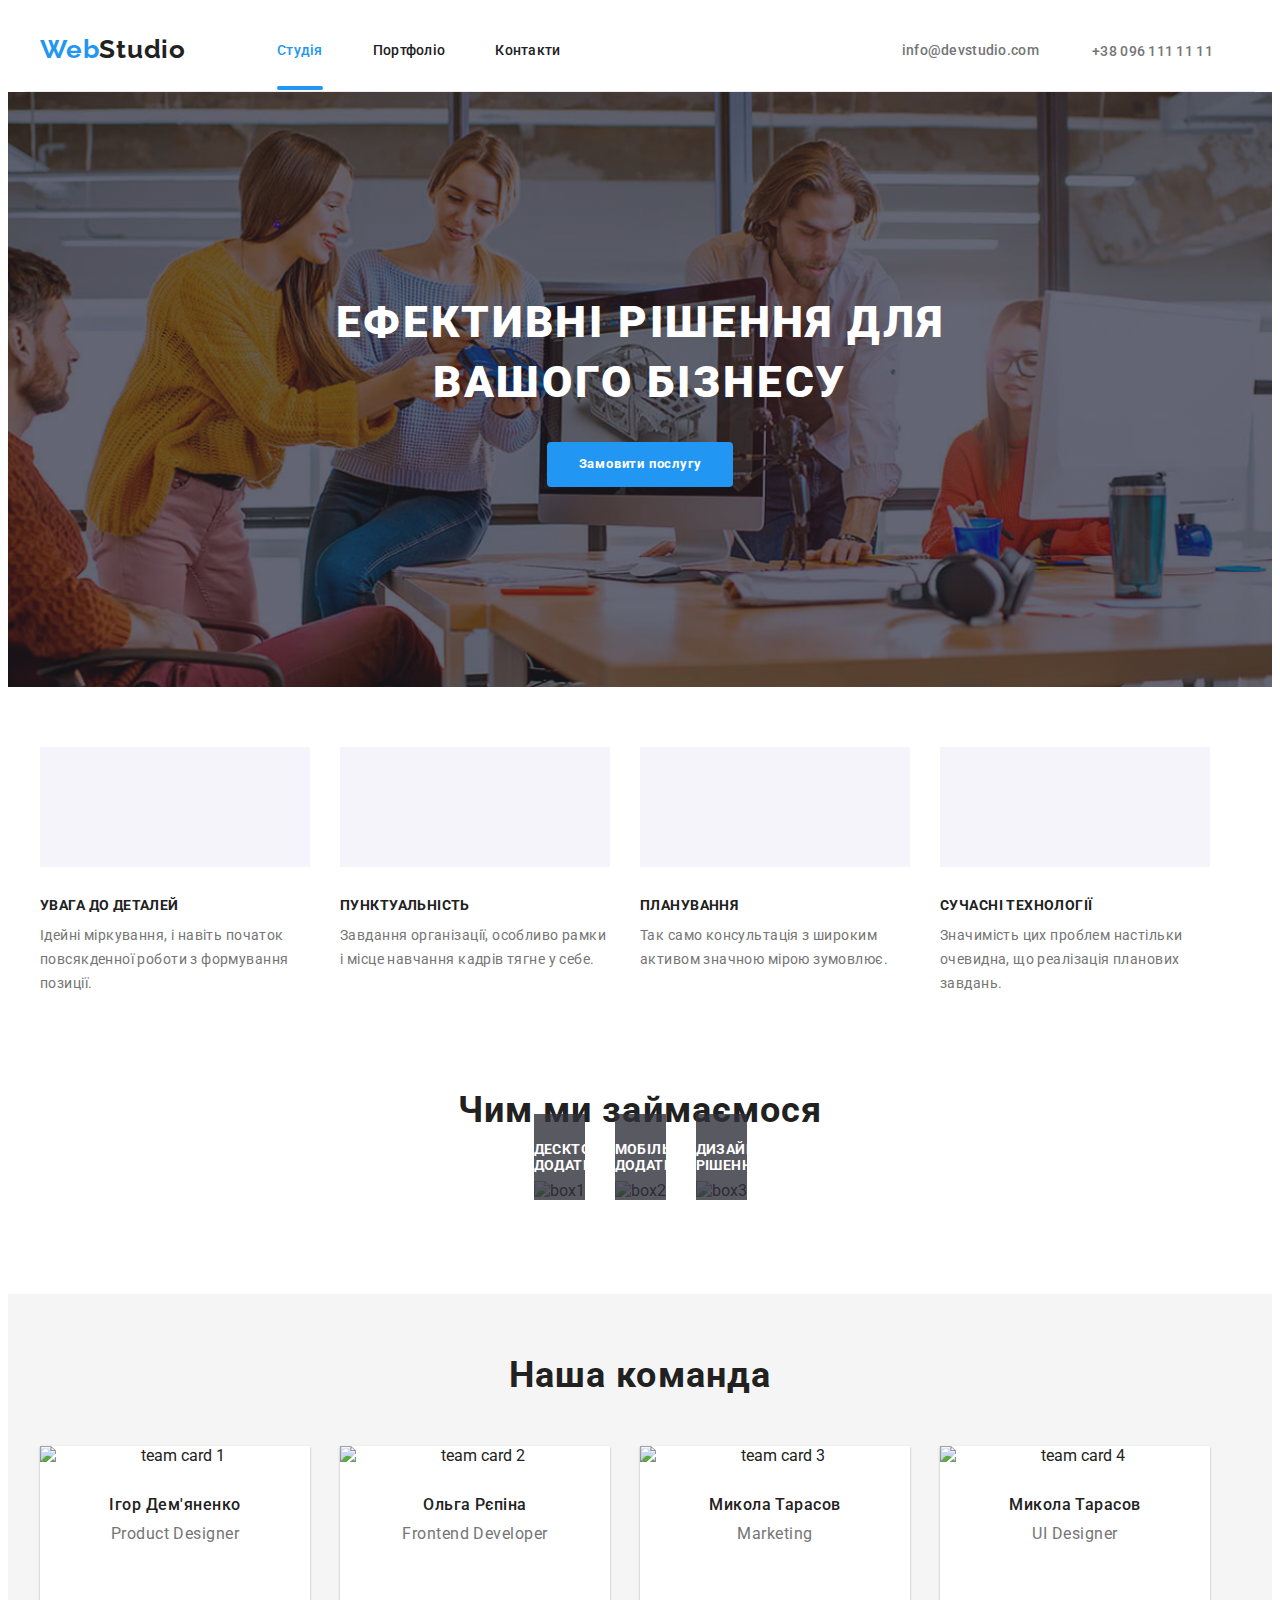
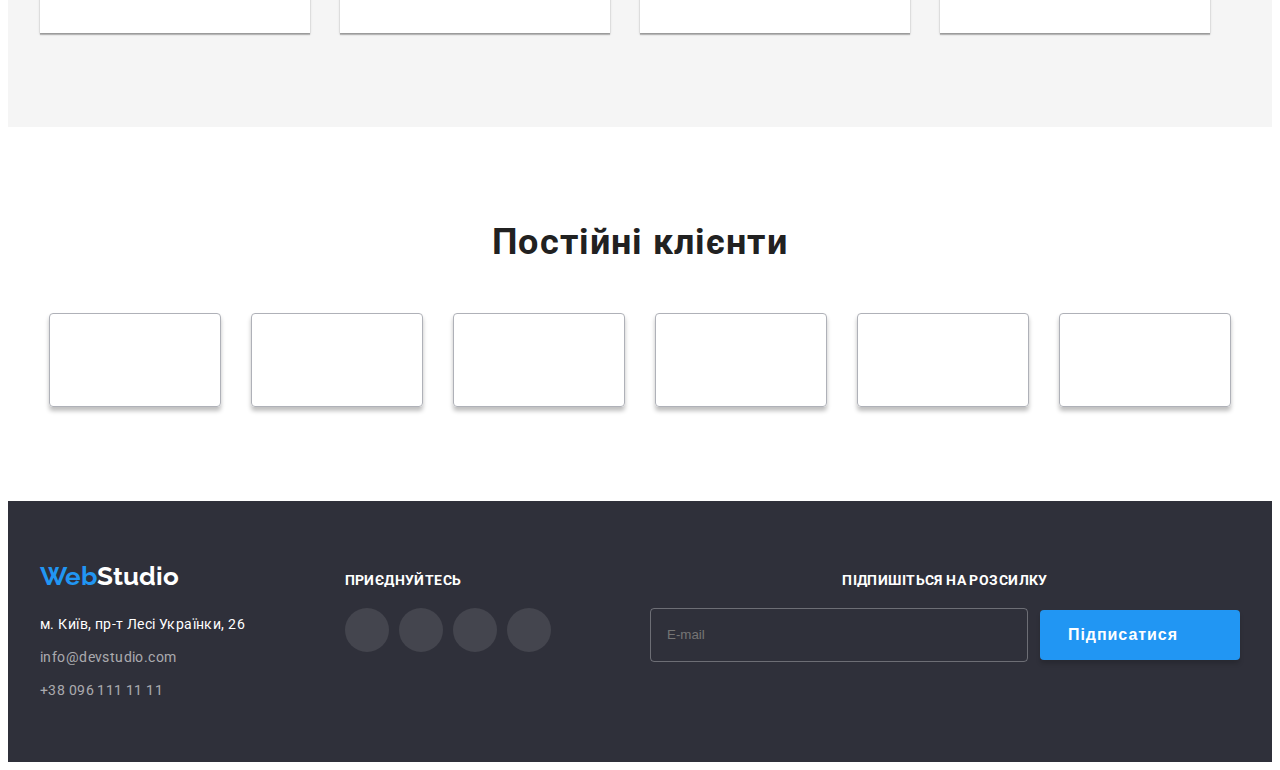
==== commit fb4d995a: "ошибки" ====
--- a/index.html
+++ b/index.html
@@ -68,30 +68,31 @@
           </li>
           <li class="item"><a href="" class="menu__nav-item link">Контакти</a></li>
         </ul>
+        <div>
+          <ul class="menu__contacts list">
+            <li class="menu__contacts-item">
+              <a href="tel:+380961111111" class="menu__tel link"> +38 096 111 11 11</a>
+            </li>
+            <li class="menu__contacts-item">
+              <a href="mailto:info@devstudio.com" class="menu__mail link"> info@devstudio.com </a>
+            </li>
+          </ul>
 
-        <ul class="menu__contacts list">
-          <li class="menu__contacts-item">
-            <a href="tel:+380961111111" class="menu__tel link"> +38 096 111 11 11</a>
-          </li>
-          <li class="menu__contacts-item">
-            <a href="mailto:info@devstudio.com" class="menu__mail link"> info@devstudio.com </a>
-          </li>
-        </ul>
-
-        <ul class="menu__socilas list">
-          <li class="menu__socilas-item">
-            <a href="" class="menu__socilas-link link">Instagram</a>
-          </li>
-          <li class="menu__socilas-item">
-            <a href="" class="menu__socilas-link link">Twitter</a>
-          </li>
-          <li class="menu__socilas-item">
-            <a href="" class="menu__socilas-link link">Facebook</a>
-          </li>
-          <li class="menu__socilas-item">
-            <a href="" class="menu__socilas-link link">LinkedIn</a>
-          </li>
-        </ul>
+          <ul class="menu__socilas list">
+            <li class="menu__socilas-item">
+              <a href="" class="menu__socilas-link link">Instagram</a>
+            </li>
+            <li class="menu__socilas-item">
+              <a href="" class="menu__socilas-link link">Twitter</a>
+            </li>
+            <li class="menu__socilas-item">
+              <a href="" class="menu__socilas-link link">Facebook</a>
+            </li>
+            <li class="menu__socilas-item">
+              <a href="" class="menu__socilas-link link">LinkedIn</a>
+            </li>
+          </ul>
+        </div>
       </div>
     </div>
     <!-- main -->
--- a/css/main.min.css
+++ b/css/main.min.css
@@ -0,0 +1 @@
+:root{--main-font: "Roboto", sans-serif;--secondary-font: "Raleway", sans-serif;--main-txt-cl: #212121;--sec-txt-cl: #757575;--accent-txt-cl: #2196f3;--darc-bg-cl: #2f303a;--light-bg-cl: #f5f4fa}.link{text-decoration:none;color:currentColor}.list{list-style:none;-webkit-text-decoration:var(--main-font);text-decoration:var(--main-font)}img{display:block;max-width:100%;height:auto;-o-object-fit:cover;object-fit:cover;-o-object-position:center;object-position:center}h1,h2,h3,h4,h5,h6,p{margin:0px}h3{padding-bottom:10px}.container{padding-left:15px;padding-right:15px;margin-left:auto;margin-right:auto}@media screen and (min-width: 480px){.container{width:480px}}@media screen and (min-width: 768px){.container{width:768px}}@media screen and (min-width: 1200px){.container{width:1200px}}body{font-family:var(--main-font);color:var(--main-txt-cl)}.menu.is-open{display:none;opacity:0}@media screen and (max-width: 768px){.menu{position:absolute;display:block;opacity:1;top:0;width:100%;left:0;height:100%;background-color:#fff;-webkit-box-orient:vertical;-webkit-box-direction:normal;-ms-flex-direction:column;flex-direction:column;z-index:1000}}@media screen and (min-width: 767px){.menu{display:none}}.menu__container{display:-webkit-box;display:-ms-flexbox;display:flex;-webkit-box-orient:vertical;-webkit-box-direction:normal;-ms-flex-direction:column;flex-direction:column;-webkit-box-pack:justify;-ms-flex-pack:justify;justify-content:space-between;height:100%;padding-left:40px}.menu__header-items{display:-webkit-box;display:-ms-flexbox;display:flex;-webkit-box-orient:vertical;-webkit-box-direction:normal;-ms-flex-direction:column;flex-direction:column;gap:30px;font-weight:500;font-size:40px;line-height:1.175;letter-spacing:.02em;color:#212121;-webkit-padding-start:0;padding-inline-start:0;-webkit-margin-before:0;margin-block-start:0;-webkit-margin-after:0;margin-block-end:0}.menu__header-items .studio{color:#2196f3}.menu__contacts{margin-top:302px;margin-bottom:0;-webkit-padding-start:0;padding-inline-start:0;-webkit-margin-before:0;margin-block-start:0;-webkit-margin-after:0;margin-block-end:0}.menu__contacts-item:not(:last-child){margin-bottom:32px}.menu__tel{font-weight:500;font-size:34px;line-height:1.25;letter-spacing:.02em;color:#2196f3;margin-bottom:32px}.menu__mail{font-weight:500;font-size:24px;line-height:1.1666666667;letter-spacing:.02em;color:#757575}.menu__socilas{display:-webkit-box;display:-ms-flexbox;display:flex;-ms-flex-wrap:nowrap;flex-wrap:nowrap;-webkit-box-align:center;-ms-flex-align:center;align-items:center;-webkit-padding-start:0;padding-inline-start:0;margin-bottom:48px;-webkit-margin-before:0;margin-block-start:0}.menu__socilas-item:not(:first-child){margin-left:10px}.menu__socilas-item:not(:last-child) .menu__socilas-link{padding-right:10px;border-right:1px solid rgba(33,33,33,.2)}.menu__socilas-link{font-weight:500;font-size:18px;line-height:1.2222222222;letter-spacing:.02em;color:#2196f3}.header{position:relative;display:-webkit-box;display:-ms-flexbox;display:flex;-webkit-box-align:center;-ms-flex-align:center;align-items:center;border-bottom:1px solid #ececec}.header__nav{display:-webkit-box;display:-ms-flexbox;display:flex;-webkit-box-align:center;-ms-flex-align:center;align-items:center}.header__items{display:-webkit-box;display:-ms-flexbox;display:flex;margin-left:91px;-webkit-margin-before:0px;margin-block-start:0px;-webkit-margin-after:0px;margin-block-end:0px;padding:0px}@media screen and (max-width: 767px){.header__items{display:none}}.header__items .item:not(:last-child){margin-right:50px}.header__logo.link{font-family:var(--secondary-font);color:#2196f3;font-weight:700;font-size:26px;line-height:1.1923076923;letter-spacing:.03em}.item-nav-studio{color:#212121;font-weight:700;font-size:26px;line-height:1.1923076923;letter-spacing:.03em}.nav-item.studio{position:relative;color:var(--accent-txt-cl)}.nav-item.studio::after{content:"";display:block;width:100%;height:4px;position:absolute;bottom:0px;left:0px;border-radius:4px;background-color:var(--accent-txt-cl)}.nav-item{display:block;padding-top:32px;padding-bottom:32px;font-weight:500;font-size:14px;line-height:1.1428571429;letter-spacing:.02em;-webkit-transition:color cubic-bezier(0.4, 0, 0.2, 1) 250ms;transition:color cubic-bezier(0.4, 0, 0.2, 1) 250ms}.nav-item:hover,.nav-item:focus{color:var(--accent-txt-cl)}.header__contacts{font-weight:500;font-size:14px;line-height:1.1428571429;letter-spacing:.02em;display:-webkit-box;display:-ms-flexbox;display:flex;-webkit-box-align:center;-ms-flex-align:center;align-items:center;padding-left:0px;-webkit-padding-start:0px;padding-inline-start:0px;margin-left:auto;-webkit-margin-before:0px;margin-block-start:0px;-webkit-margin-after:0px;margin-block-end:0px}@media screen and (max-width: 767px){.header__contacts{display:none}}@media screen and (max-width: 1190px){.header__contacts{font-size:12px;line-height:1.1666666667;margin-right:15px}}@media screen and (min-width: 768px){.header__contacts{display:-webkit-box;display:-ms-flexbox;display:flex;-ms-flex-wrap:wrap;flex-wrap:wrap;margin-left:96px}}@media screen and (min-width: 1190px){.header__contacts{margin-left:312px;display:-webkit-box;display:-ms-flexbox;display:flex;-webkit-box-align:center;-ms-flex-align:center;align-items:center;-ms-flex-wrap:nowrap;flex-wrap:nowrap}}.header__item:not(:last-child){margin-right:30px}@media screen and (max-width: 1199px){.header__item{margin-right:0px;width:138px;display:-webkit-box;display:-ms-flexbox;display:flex;-ms-flex-wrap:wrap;flex-wrap:wrap;-webkit-box-align:center;-ms-flex-align:center;align-items:center}}@media screen and (min-width: 1190px){.header__item{width:-webkit-max-content;width:-moz-max-content;width:max-content;display:-webkit-box;display:-ms-flexbox;display:flex;-webkit-box-align:center;-ms-flex-align:center;align-items:center;-ms-flex-wrap:wrap;flex-wrap:wrap}}.header__tel{color:var(--sec-txt-cl);display:block;padding-top:32px;padding-bottom:32px;-webkit-transition:color cubic-bezier(0.4, 0, 0.2, 1) 250ms;transition:color cubic-bezier(0.4, 0, 0.2, 1) 250ms}.header__tel:hover,.header__tel:focus{color:var(--accent-txt-cl)}@media screen and (max-width: 1190px){.header__tel{width:138px;display:-webkit-box;display:-ms-flexbox;display:flex;-webkit-box-align:center;-ms-flex-align:center;align-items:center;padding:0px;margin-top:10px;margin-bottom:21px}}.header__mail{color:var(--sec-txt-cl);display:block;padding-top:32px;padding-bottom:32px;-webkit-transition:color cubic-bezier(0.4, 0, 0.2, 1) 250ms;transition:color cubic-bezier(0.4, 0, 0.2, 1) 250ms}.header__mail:hover,.header__mail:focus{color:var(--accent-txt-cl)}@media screen and (max-width: 1190px){.header__mail{width:138px;display:-webkit-box;display:-ms-flexbox;display:flex;-webkit-box-align:center;-ms-flex-align:center;align-items:center;padding:0px;margin-top:21px}}.header__envelope{display:inline-block;fill:var(--sec-txt-cl);width:100%;height:12px;width:16px;margin-right:10px;-webkit-transition:fill cubic-bezier(0.4, 0, 0.2, 1) 250ms;transition:fill cubic-bezier(0.4, 0, 0.2, 1) 250ms}@media screen and (max-width: 1190px){.header__envelope{width:14px;height:10px}}.header__mail:hover .header__envelope{fill:var(--accent-txt-cl)}.header__mail:focus .header__envelope{fill:var(--accent-txt-cl)}.header__smartphone{display:inline-block;fill:var(--sec-txt-cl);width:100%;height:16px;width:10px;margin-right:10px;-webkit-transition:fill cubic-bezier(0.4, 0, 0.2, 1) 250ms;transition:fill cubic-bezier(0.4, 0, 0.2, 1) 250ms}@media screen and (max-width: 1190px){.header__smartphone{width:10px;height:14px}}.header__tel:hover .header__smartphone{fill:var(--accent-txt-cl)}.header__tel:focus .header__smartphone{fill:var(--accent-txt-cl)}.header__smartphone:focus{fill:var(--accent-txt-cl)}.menu__icon-burger{display:none;fill:#212121}.menu__icon-close{display:block;fill:#212121}.menu__icon-close:hover,.menu__icon-close:focus{fill:var(--accent-txt-cl)}.menu__button.is-open .menu__icon-close{display:none}.menu__button.is-open .menu__icon-burger{display:block}.main-section{text-align:center;background-color:var(--darc-bg-cl);background-image:-webkit-gradient(linear, right top, left top, from(rgba(47, 48, 58, 0.4)), to(rgba(47, 48, 58, 0.4)));background-image:linear-gradient(to left, rgba(47, 48, 58, 0.4), rgba(47, 48, 58, 0.4));background-repeat:no-repeat;background-position:center;background-size:cover;max-width:1600px;margin-left:auto;margin-right:auto;padding-top:118px;padding-bottom:118px;background-image:-webkit-gradient(linear, right top, left top, from(rgba(47, 48, 58, 0.4)), to(rgba(47, 48, 58, 0.4))),url(../images/bg-fon/img@1x-sm.png);background-image:linear-gradient(to left, rgba(47, 48, 58, 0.4), rgba(47, 48, 58, 0.4)),url(../images/bg-fon/img@1x-sm.png)}@media(min-device-pixel-ratio: 2),(-webkit-min-device-pixel-ratio: 2),(min-resolution: 192dpi),(min-resolution: 2dppx){.main-section{background-image:-webkit-gradient(linear, right top, left top, from(rgba(47, 48, 58, 0.4)), to(rgba(47, 48, 58, 0.4))),url(../images/bg-fon/img@2x-sm.png);background-image:linear-gradient(to left, rgba(47, 48, 58, 0.4), rgba(47, 48, 58, 0.4)),url(../images/bg-fon/img@2x-sm.png)}}@media screen and (min-width: 768px){.main-section{background-image:-webkit-gradient(linear, right top, left top, from(rgba(47, 48, 58, 0.4)), to(rgba(47, 48, 58, 0.4))),url(../images/bg-fon/img@1x-md.png);background-image:linear-gradient(to left, rgba(47, 48, 58, 0.4), rgba(47, 48, 58, 0.4)),url(../images/bg-fon/img@1x-md.png)}}@media screen and (min-width: 768px)and (min-device-pixel-ratio: 2),screen and (min-width: 768px)and (-webkit-min-device-pixel-ratio: 2),screen and (min-width: 768px)and (min-resolution: 192dpi),screen and (min-width: 768px)and (min-resolution: 2dppx){.main-section{background-image:-webkit-gradient(linear, right top, left top, from(rgba(47, 48, 58, 0.4)), to(rgba(47, 48, 58, 0.4))),url(../images/bg-fon/img@2x-md.png);background-image:linear-gradient(to left, rgba(47, 48, 58, 0.4), rgba(47, 48, 58, 0.4)),url(../images/bg-fon/img@2x-md.png)}}@media screen and (min-width: 1200px){.main-section{padding-top:200px;padding-bottom:200px;background-image:-webkit-gradient(linear, right top, left top, from(rgba(47, 48, 58, 0.4)), to(rgba(47, 48, 58, 0.4))),url(../images/bg-fon/Img@1x-lg.png);background-image:linear-gradient(to left, rgba(47, 48, 58, 0.4), rgba(47, 48, 58, 0.4)),url(../images/bg-fon/Img@1x-lg.png)}}@media screen and (min-width: 1200px)and (min-device-pixel-ratio: 2),screen and (min-width: 1200px)and (-webkit-min-device-pixel-ratio: 2),screen and (min-width: 1200px)and (min-resolution: 192dpi),screen and (min-width: 1200px)and (min-resolution: 2dppx){.main-section{background-image:-webkit-gradient(linear, right top, left top, from(rgba(47, 48, 58, 0.4)), to(rgba(47, 48, 58, 0.4))),url(../images/bg-fon/img@2x-lg.png);background-image:linear-gradient(to left, rgba(47, 48, 58, 0.4), rgba(47, 48, 58, 0.4)),url(../images/bg-fon/img@2x-lg.png)}}.main-section__title{font-weight:900;font-size:26px;line-height:1.6153846154;text-align:center;letter-spacing:.06em;text-transform:uppercase;color:#fff;margin:0px;margin-bottom:30px}@media screen and (min-width: 768px){.main-section__title{font-size:44px;line-height:1.3636363636}}.main-section__backdrop{position:fixed;top:0px;left:0px;width:100%;height:100%;background-color:rgba(0,0,0,.2);z-index:1000;-webkit-transition:opacity cubic-bezier(0.4, 0, 0.2, 1) 250ms,visibility cubic-bezier(0.4, 0, 0.2, 1) 250ms;transition:opacity cubic-bezier(0.4, 0, 0.2, 1) 250ms,visibility cubic-bezier(0.4, 0, 0.2, 1) 250ms}.main-section__backdrop.is-hidden{opacity:0;visibility:hidden;pointer-events:none;-webkit-transition:ease-in-out 500ms;transition:ease-in-out 500ms}.backdrop.is-hidden .modal{opacity:0;-webkit-transition:ease-in-out 500ms;transition:ease-in-out 500ms}.modal{position:absolute;background-color:#fff;width:528px;padding:40px;left:50%;top:50%;-webkit-transform:translate(-50%, -50%);transform:translate(-50%, -50%);-webkit-box-shadow:0px 1px 3px rgba(0,0,0,.12),0px 1px 1px rgba(0,0,0,.14),0px 2px 1px rgba(0,0,0,.2);box-shadow:0px 1px 3px rgba(0,0,0,.12),0px 1px 1px rgba(0,0,0,.14),0px 2px 1px rgba(0,0,0,.2);border-radius:4px;opacity:1;-webkit-transition:ease-in-out 700ms;transition:ease-in-out 700ms}@media screen and (max-width: 1199px){.modal{width:450px}}.modal__form{-webkit-box-align:center;-ms-flex-align:center;align-items:center}.modal__form-title{display:block;margin-bottom:12px;font-weight:700;font-size:20px;line-height:1.15;letter-spacing:.03em}.register-form__group{position:relative;display:block;margin-bottom:10px}.register-form__group:last-child{margin-bottom:0px}.register-form__name{display:block;text-align:left;margin-bottom:4px;font-size:12px;line-height:1.1666666667;letter-spacing:.01em;color:#757575}.register-form__icon{position:absolute;bottom:11px;left:12px;-webkit-transition:fill cubic-bezier(0.4, 0, 0.2, 1) 250ms;transition:fill cubic-bezier(0.4, 0, 0.2, 1) 250ms}.register-form__input,.register-form__comment{width:100%;padding:12px;padding-left:42px;border:1px solid rgba(33,33,33,.2);border-radius:4px}textarea::-webkit-input-placeholder{font-size:12px;line-height:1.1666666667;letter-spacing:.01em;color:rgba(117,117,117,.5)}textarea::-moz-placeholder{font-size:12px;line-height:1.1666666667;letter-spacing:.01em;color:rgba(117,117,117,.5)}textarea:-ms-input-placeholder{font-size:12px;line-height:1.1666666667;letter-spacing:.01em;color:rgba(117,117,117,.5)}textarea::-ms-input-placeholder{font-size:12px;line-height:1.1666666667;letter-spacing:.01em;color:rgba(117,117,117,.5)}textarea::placeholder{font-size:12px;line-height:1.1666666667;letter-spacing:.01em;color:rgba(117,117,117,.5)}.register-form__input:hover,.register-form__input:focus{border-color:var(--accent-txt-cl)}.register-form__group:hover .register-form__icon{fill:var(--accent-txt-cl)}.register-form__input:focus+.register-form__icon{fill:var(--accent-txt-cl)}.register-form__comment{height:120px;resize:none;padding:16px 12px}.register-form__comment:hover,.register-form__comment:focus{border-color:var(--accent-txt-cl)}.register-form__agreement{display:-webkit-box;display:-ms-flexbox;display:flex;-webkit-box-align:center;-ms-flex-align:center;align-items:center;gap:5px;margin-top:20px;margin-bottom:30px}.mailing-icon{-webkit-transition:opacity cubic-bezier(0.4, 0, 0.2, 1) 250ms;transition:opacity cubic-bezier(0.4, 0, 0.2, 1) 250ms}.register-chekbox:checked+.mailing-icon .mailing-icon-uncheck{opacity:1}.register-chekbox:checked+.mailing-icon .mailing-icon-check{opacity:0}.mailing-icon-uncheck{opacity:0;-webkit-transition:opacity cubic-bezier(0.4, 0, 0.2, 1) 250ms;transition:opacity cubic-bezier(0.4, 0, 0.2, 1) 250ms}.mailing-icon-check{-webkit-transition:opacity cubic-bezier(0.4, 0, 0.2, 1) 250ms;transition:opacity cubic-bezier(0.4, 0, 0.2, 1) 250ms}.mailing-link{font-size:14px;line-height:1.7142857143;letter-spacing:.03em;color:var(--accent-txt-cl);text-underline-position:under}.mailling-text{font-weight:400;font-size:12px;line-height:1.1666666667;letter-spacing:.03em;color:#757575}@media screen and (min-width: 1200px){.mailling-text{-webkit-user-select:none;-moz-user-select:none;-ms-user-select:none;user-select:none;font-size:14px;line-height:1.7142857143}}.team{background-color:#f5f5f5;padding-top:60px;padding-bottom:94px}.team__title{font-weight:700;font-size:28px;line-height:1.1785714286;text-align:center;letter-spacing:.03em;margin-bottom:50px;margin:0px;margin-bottom:50px}@media screen and (min-width: 1200px){.team__title{font-size:36px;line-height:1.1666666667}}.team-items{display:block}.team__lists{display:-webkit-box;display:-ms-flexbox;display:flex;-ms-flex-wrap:wrap;flex-wrap:wrap;gap:30px;padding:0px;text-align:center;-webkit-margin-before:0px;margin-block-start:0px;-webkit-margin-after:0px;margin-block-end:0px;margin-top:50px}.team__card{width:450px;display:inline-block;background-color:#fff;-webkit-box-shadow:0px 1px 3px rgba(0,0,0,.12),0px 1px 1px rgba(0,0,0,.14),0px 2px 1px rgba(0,0,0,.2);box-shadow:0px 1px 3px rgba(0,0,0,.12),0px 1px 1px rgba(0,0,0,.14),0px 2px 1px rgba(0,0,0,.2)}@media screen and (min-width: 768px){.team__card{width:354px}}@media screen and (min-width: 1200px){.team__card{width:270px}}.team__item{padding-top:30px;padding-bottom:30px}.team-img{margin:0px}.team__name{font-weight:500;line-height:1.1875;text-align:center;font-size:16px;letter-spacing:.03em;margin-bottom:10px;padding-bottom:0px}.team__prof{line-height:1.1875;text-align:center;letter-spacing:.03em;color:var(--sec-txt-cl);margin-bottom:16px}.team__section{margin-top:94px;margin-bottom:94px}.team-items{background-color:var(--light-bg-cl)}.team__socials{display:-webkit-box;display:-ms-flexbox;display:flex;-webkit-box-align:center;-ms-flex-align:center;align-items:center;-webkit-box-pack:center;-ms-flex-pack:center;justify-content:center;gap:10px;-webkit-padding-start:0px;padding-inline-start:0px}.lists{list-style-type:none}.team__social-link{display:-webkit-box;display:-ms-flexbox;display:flex;-webkit-box-align:center;-ms-flex-align:center;align-items:center;-webkit-box-pack:center;-ms-flex-pack:center;justify-content:center;width:44px;height:44px;background-color:#fff;border-radius:50%;-webkit-transition:background-color cubic-bezier(0.4, 0, 0.2, 1) 250ms;transition:background-color cubic-bezier(0.4, 0, 0.2, 1) 250ms}.team__social-link:hover,.team__social-link:focus{background-color:var(--accent-txt-cl)}.team__social-icon{width:20px;height:20px;fill:#757575;-webkit-transition:fill cubic-bezier(0.4, 0, 0.2, 1) 250ms;transition:fill cubic-bezier(0.4, 0, 0.2, 1) 250ms}.team__social-link:hover .team__social-icon{fill:#fff}.team__social-link:focus .team__social-icon{fill:#fff}.main-section__btn{font-family:inherit;background-color:var(--accent-txt-cl);color:#fff;font-weight:700;line-height:1.875;letter-spacing:.06em;cursor:pointer;padding:10px 24px;border:none;border-radius:4px;-webkit-transition:background-color cubic-bezier(0.4, 0, 0.2, 1) 250ms;transition:background-color cubic-bezier(0.4, 0, 0.2, 1) 250ms}.main-section__btn:hover,.main-section__btn:focus{background-color:#188ce8}@media screen and (min-width: 1200px){.main-section__btn{padding:10px 32px}}.main-btn-section{padding-top:40px;padding-bottom:60px}@media screen and (min-width: 767px){.main-btn-section{padding-top:60px;padding-bottom:60px}}@media screen and (min-width: 1200px){.main-btn-section{padding-top:94px;padding-bottom:94px}}@media screen and (max-width: 480px){.main-btn__bottoms{margin-top:7px}}.btn-section__lits{display:-webkit-box;display:-ms-flexbox;display:flex;-ms-flex-wrap:wrap;flex-wrap:wrap;-webkit-box-pack:center;-ms-flex-pack:center;justify-content:center;padding-left:0px;margin:0px}@media screen and (max-width: 767px){.btn-section__lits{-ms-flex-wrap:wrap;flex-wrap:wrap;-webkit-box-pack:left;-ms-flex-pack:left;justify-content:left;gap:8px;margin-bottom:40px}}@media screen and (min-width: 768px){.btn-section__lits{margin-bottom:40px;-webkit-box-align:center;-ms-flex-align:center;align-items:center;-ms-flex-wrap:nowrap;flex-wrap:nowrap;-webkit-box-pack:center;-ms-flex-pack:center;justify-content:center;margin-bottom:30px;gap:8px}}@media screen and (min-width: 1200px){.btn-section__lits{margin-bottom:34px}}.btn-section__lits .main-btn__bottoms+.main-btn__bottoms{margin-left:8px}@media screen and (max-width: 480px){.btn-section__lits .main-btn__bottoms+.main-btn__bottoms{margin-left:0px}}.main-btn__item{padding:6px 22px;font-family:inherit;font-weight:500;line-height:1.625;text-align:center;cursor:pointer;letter-spacing:.03em;border:none;border-radius:4px;-webkit-transition:color cubic-bezier(0.4, 0, 0.2, 1) 250ms,background-color cubic-bezier(0.4, 0, 0.2, 1) 250ms,-webkit-box-shadow cubic-bezier(0.4, 0, 0.2, 1) 250ms;transition:color cubic-bezier(0.4, 0, 0.2, 1) 250ms,background-color cubic-bezier(0.4, 0, 0.2, 1) 250ms,-webkit-box-shadow cubic-bezier(0.4, 0, 0.2, 1) 250ms;transition:color cubic-bezier(0.4, 0, 0.2, 1) 250ms,background-color cubic-bezier(0.4, 0, 0.2, 1) 250ms,box-shadow cubic-bezier(0.4, 0, 0.2, 1) 250ms;transition:color cubic-bezier(0.4, 0, 0.2, 1) 250ms,background-color cubic-bezier(0.4, 0, 0.2, 1) 250ms,box-shadow cubic-bezier(0.4, 0, 0.2, 1) 250ms,-webkit-box-shadow cubic-bezier(0.4, 0, 0.2, 1) 250ms}.main-btn__item:hover,.main-btn__item:focus{-webkit-box-shadow:0px 4px 4px 0px rgba(0,0,0,.25);box-shadow:0px 4px 4px 0px rgba(0,0,0,.25);color:#fff;background-color:var(--accent-txt-cl)}.modal__close-btn{position:absolute;right:8px;top:8px;padding:0px;border-radius:50%;display:-webkit-box;display:-ms-flexbox;display:flex;-webkit-box-align:center;-ms-flex-align:center;align-items:center;-webkit-box-pack:center;-ms-flex-pack:center;justify-content:center;border:1px solid rgba(0,0,0,.1)}.modal__close-icon{background-color:#fff;border-radius:50%;padding:6px;-webkit-transition:fill cubic-bezier(0.4, 0, 0.2, 1) 250ms;transition:fill cubic-bezier(0.4, 0, 0.2, 1) 250ms}.modal__close-icon:hover,.modal__close-icon:focus{fill:var(--accent-txt-cl)}.register-form__btn{width:200px;height:50px;padding:0px;margin-bottom:40px;background-color:var(--accent-txt-cl);text-align:center;font-weight:700;font-size:16px;line-height:1.875;letter-spacing:.06em;color:#fff;border:none;border-radius:4px;-webkit-transition:background-color cubic-bezier(0.4, 0, 0.2, 1) 250ms;transition:background-color cubic-bezier(0.4, 0, 0.2, 1) 250ms}.register-form__btn:hover{background-color:#188ce8;-webkit-box-shadow:0px 4px 4px rgba(0,0,0,.15);box-shadow:0px 4px 4px rgba(0,0,0,.15);cursor:pointer}.footer__form-btn{display:-webkit-inline-box;display:-ms-inline-flexbox;display:inline-flex;-webkit-box-align:center;-ms-flex-align:center;align-items:center;-webkit-box-pack:center;-ms-flex-pack:center;justify-content:center;gap:10px;cursor:pointer;width:200px;height:50px;padding:0px;background-color:var(--accent-txt-cl);text-align:center;font-weight:700;font-size:16px;line-height:1.875;letter-spacing:.06em;color:#fff;border:none;border-radius:4px;-webkit-box-shadow:0px 4px 4px rgba(0,0,0,.15);box-shadow:0px 4px 4px rgba(0,0,0,.15);-webkit-transition:background-color cubic-bezier(0.4, 0, 0.2, 1) 250ms;transition:background-color cubic-bezier(0.4, 0, 0.2, 1) 250ms}.footer__form-btn:hover,.footer__form-btn:focus{background-color:#188ce8}@media screen and (max-width: 1199px){.footer__form-btn{margin-top:20px}}.menu__button{display:none}@media screen and (max-width: 767px){.menu__button{position:relative;display:-webkit-inline-box;display:-ms-inline-flexbox;display:inline-flex;margin:0;margin-left:auto;padding:0;border:none;background-color:rgba(0,0,0,0);z-index:2000}}.visually-hidden{position:absolute;white-space:nowrap;width:1px;height:1px;overflow:hidden;border:0;padding:0;clip:rect(0 0 0 0);-webkit-clip-path:inset(50%);clip-path:inset(50%);margin:-1px}.benefits{-webkit-box-sizing:content-box;box-sizing:content-box;padding-top:60px}@media screen and (max-width: 768px){.benefits{padding-bottom:50px}}@media screen and (min-width: 768px){.benefits{padding-bottom:60px}}@media screen and (min-width: 1200px){.benefits{margin-left:auto;margin-right:auto;padding-bottom:0}}.main-list-item{font-weight:700;font-size:14px;line-height:1.1428571429;letter-spacing:.03em;text-transform:uppercase;margin-bottom:10px;padding-bottom:0px}@media screen and (max-width: 480px){.main-list-item{text-align:center}}.benefits__list{-webkit-margin-before:0;margin-block-start:0;-webkit-margin-after:0;margin-block-end:0;-webkit-padding-start:0px;padding-inline-start:0px;-webkit-box-sizing:content-box;box-sizing:content-box}@media screen and (max-width: 480px){.benefits__list{padding-left:0px;margin:0}}@media screen and (min-width: 767px){.benefits__list{display:-webkit-box;display:-ms-flexbox;display:flex;-ms-flex-wrap:wrap;flex-wrap:wrap;gap:30px;margin-left:0px;padding-left:0px;margin-top:0px;margin-bottom:0px}}@media screen and (min-width: 1200px){.benefits__list{-ms-flex-wrap:nowrap;flex-wrap:nowrap;gap:0px}}.benefits__items{margin:0;width:450px}@media screen and (max-width: 768px){.benefits__items:not(:last-child){margin-bottom:30px}}@media screen and (min-width: 768px){.benefits__items{width:354px}}@media screen and (min-width: 1200px){.benefits__items{margin-right:30px;width:270px}.benefits__items:last-child{margin-right:0px}}.lists-items{font-size:14px;line-height:1.7142857143;letter-spacing:.03em;color:var(--sec-txt-cl)}.benefits__quality{display:-webkit-box;display:-ms-flexbox;display:flex;-webkit-box-align:center;-ms-flex-align:center;align-items:center;-webkit-box-pack:center;-ms-flex-pack:center;justify-content:center;margin-bottom:30px;background-color:#f5f4fa;height:120px}@media screen and (max-width: 480px){.benefits__quality{width:450px;margin-right:15px}}@media screen and (min-width: 768px){.benefits__quality{width:354px}}@media screen and (min-width: 1200px){.benefits__quality{width:270px}}.works-section{padding-top:94px;padding-bottom:94px}@media screen and (max-width: 1199px){.works-section{display:none}}.works-section__title{font-weight:700;font-size:36px;line-height:1.1666666667;text-align:center;letter-spacing:.03em;margin-bottom:50px;margin-top:0px}.works-section__img{position:relative}.works-section__profile{display:block;background-color:rgba(47,48,58,.8);font-weight:700;font-size:14px;line-height:1.1428571429;text-align:center;letter-spacing:.03em;text-transform:uppercase;color:#fff;padding-top:27px;padding-bottom:27px;position:absolute;bottom:0px;left:0px;width:100%}.works-section__list{width:1200px;display:-webkit-box;display:-ms-flexbox;display:flex;-ms-flex-wrap:wrap;flex-wrap:wrap;gap:30px;text-align:center;-webkit-box-pack:center;-ms-flex-pack:center;justify-content:center;padding-left:0px;margin-top:50px;-webkit-margin-before:0px;margin-block-start:0px;-webkit-margin-after:0px;margin-block-end:0px;z-index:10}.client{padding-top:60px;padding-bottom:60px}@media screen and (min-width: 1199px){.client{padding-bottom:94px;padding-top:94px}}.client__lists{display:-webkit-box;display:-ms-flexbox;display:flex;-ms-flex-wrap:wrap;flex-wrap:wrap;-webkit-box-pack:center;-ms-flex-pack:center;justify-content:center;-webkit-box-align:center;-ms-flex-align:center;align-items:center;gap:30px;padding:0px;-webkit-margin-before:0px;margin-block-start:0px;-webkit-margin-after:0px;margin-block-end:0px}.сlient__icon{width:210px;display:-webkit-box;display:-ms-flexbox;display:flex;-webkit-box-align:center;-ms-flex-align:center;align-items:center;-webkit-box-pack:center;-ms-flex-pack:center;justify-content:center;height:92px;border:1px solid #afb1b8;border-radius:4px;-webkit-box-shadow:0px 4px 4px rgba(0,0,0,.25);box-shadow:0px 4px 4px rgba(0,0,0,.25);-webkit-transition:border cubic-bezier(0.4, 0, 0.2, 1) 250ms,fill cubic-bezier(0.4, 0, 0.2, 1) 250ms;transition:border cubic-bezier(0.4, 0, 0.2, 1) 250ms,fill cubic-bezier(0.4, 0, 0.2, 1) 250ms}@media screen and (min-width: 768px){.сlient__icon{width:226px}}@media screen and (min-width: 1200px){.сlient__icon{width:170px}}.сlient__icon:hover,.сlient__icon:focus{border:1px solid var(--accent-txt-cl)}.сlient__icon:hover .сlient__icon-item,.сlient__icon:focus .сlient__icon-item{fill:var(--accent-txt-cl)}.сlient__icon-item{fill:#afb1b8;-webkit-transition:fill cubic-bezier(0.4, 0, 0.2, 1) 250ms;transition:fill cubic-bezier(0.4, 0, 0.2, 1) 250ms}.сlient__icon-item:hover{fill:var(--accent-txt-cl)}.footer{background-color:var(--darc-bg-cl);width:100%;display:block;padding-top:60px;padding-bottom:60px;font-style:normal;color:#fff}.footer__container{display:-webkit-box;display:-ms-flexbox;display:flex;-webkit-box-align:baseline;-ms-flex-align:baseline;align-items:baseline;-ms-flex-pack:distribute;justify-content:space-around}@media screen and (max-width: 1199px){.footer__container{display:-webkit-box;display:-ms-flexbox;display:flex;-ms-flex-wrap:wrap;flex-wrap:wrap}}@media screen and (max-width: 767px){.footer__container{display:-webkit-box;display:-ms-flexbox;display:flex;-webkit-box-orient:vertical;-webkit-box-direction:normal;-ms-flex-direction:column;flex-direction:column;-webkit-box-pack:center;-ms-flex-pack:center;justify-content:center;-webkit-box-align:center;-ms-flex-align:center;align-items:center}}@media screen and (min-width: 1199px){.footer__container{-webkit-box-pack:justify;-ms-flex-pack:justify;justify-content:space-between}}.footer__adress{display:-webkit-box;display:-ms-flexbox;display:flex;-webkit-box-orient:vertical;-webkit-box-direction:normal;-ms-flex-direction:column;flex-direction:column}@media screen and (max-width: 1199px){.footer__adress{margin-right:0px}}.footer__social-heading{display:-webkit-box;display:-ms-flexbox;display:flex;-webkit-box-pack:center;-ms-flex-pack:center;justify-content:center;-webkit-box-orient:vertical;-webkit-box-direction:normal;-ms-flex-direction:column;flex-direction:column}@media screen and (max-width: 767px){.footer__social-heading{margin-top:60px}}.footer-item-webstudio{display:block;margin-bottom:20px;font-family:var(--secondary-font);font-weight:700;font-size:26px;line-height:1.1923076923}@media screen and (max-width: 1199px){.footer-item-webstudio{margin-left:auto;margin-right:auto}}.footer-web{color:var(--accent-txt-cl)}.footer__address{font-family:var(--main-font);font-size:14px;line-height:1.7142857143;letter-spacing:.03em;font-style:normal;margin-bottom:9px}@media screen and (max-width: 1199px){.footer__address{padding-left:10px}}.footer__adress-items{margin-top:0px}@media screen and (max-width: 1199px){.footer__adress-items{display:block;-webkit-box-align:center;-ms-flex-align:center;align-items:center;-webkit-box-pack:center;-ms-flex-pack:center;justify-content:center}}.footer__item{font-family:var(--main-font);font-size:14px;line-height:1.7142857143;letter-spacing:.03em;color:rgba(255,255,255,.6);font-style:normal;-webkit-transition:color cubic-bezier(0.4, 0, 0.2, 1) 250ms;transition:color cubic-bezier(0.4, 0, 0.2, 1) 250ms}.footer__item:hover,.footer__item:focus{color:var(--accent-txt-cl)}.footer__items{-webkit-margin-after:0px;margin-block-end:0px;-webkit-margin-before:0px;margin-block-start:0px;padding-left:0px}.footer__items:first-child{margin-top:0px}@media screen and (max-width: 1199px){.footer__items{max-width:232px;display:-webkit-box;display:-ms-flexbox;display:flex;-ms-flex-wrap:wrap;flex-wrap:wrap;-webkit-box-pack:center;-ms-flex-pack:center;justify-content:center}}.footer__items-title{margin-top:9px}.footer__heading-title{-webkit-box-align:center;-ms-flex-align:center;align-items:center;font-weight:700;font-size:14px;line-height:1.1428571429;letter-spacing:.03em;color:#fff;-webkit-margin-before:0px;margin-block-start:0px;-webkit-margin-after:0px;margin-block-end:0px}@media screen and (max-width: 1190px){.footer__heading-title{margin-left:auto;margin-right:auto}}@media screen and (max-width: 767px){.footer__heading-title{margin-left:auto;margin-right:auto}}.footer__socials{display:-webkit-box;display:-ms-flexbox;display:flex;-webkit-box-align:center;-ms-flex-align:center;align-items:center;-webkit-box-pack:center;-ms-flex-pack:center;justify-content:center;gap:10px;padding-top:20px;-webkit-margin-after:0px;margin-block-end:0px;-webkit-margin-before:0px;margin-block-start:0px;-webkit-padding-start:0px;padding-inline-start:0px}.footer__social-link{display:-webkit-box;display:-ms-flexbox;display:flex;-webkit-box-align:center;-ms-flex-align:center;align-items:center;-webkit-box-pack:center;-ms-flex-pack:center;justify-content:center;width:44px;height:44px;background-color:#44454e;border-radius:50%;-webkit-transition:background-color cubic-bezier(0.4, 0, 0.2, 1) 250ms;transition:background-color cubic-bezier(0.4, 0, 0.2, 1) 250ms}.footer__social-link:hover,.footer__social-link:focus{background-color:var(--accent-txt-cl)}.footer__social-icon{width:20px;height:20px;fill:#fff}.footer__social-link:hover .social-icon,.footer__social-link:focus .social-icon{fill:#fff}@media screen and (max-width: 767px){.footer__form{margin-left:auto;-ms-flex-pack:distribute;justify-content:space-around}}@media screen and (max-width: 1199px){.footer__form{margin-top:60px}}@media screen and (min-width: 768px),screen and (max-width: 1199px){.footer__form{text-align:center}}.footer__form-title{margin-left:auto;margin-right:auto;-webkit-box-align:center;-ms-flex-align:center;align-items:center;margin-bottom:20px;font-size:14px;line-height:1.1428571429;letter-spacing:.03em;text-transform:uppercase;color:#fff}.footer__form-group{display:-webkit-box;display:-ms-flexbox;display:flex;-webkit-box-align:center;-ms-flex-align:center;align-items:center;-webkit-box-pack:center;-ms-flex-pack:center;justify-content:center;gap:12px}@media screen and (max-width: 1199px){.footer__form-group{width:450px;-ms-flex-wrap:wrap;flex-wrap:wrap;-webkit-box-pack:center;-ms-flex-pack:center;justify-content:center;gap:0px}}@media screen and (max-width: 1199px){.footer__label{width:100%}}.footer__form-input{padding-left:16px;width:358px;height:50px;border:1px solid rgba(255,255,255,.3);border-radius:4px;background-color:rgba(0,0,0,0);color:#fff}@media screen and (max-width: 1199px){.footer__form-input{width:100%}}.footer__form-icon{-webkit-box-align:center;-ms-flex-align:center;align-items:center}.input::-webkit-input-placeholder{font-size:16px;line-height:1.25;display:-webkit-box;display:flex;-webkit-box-align:center;align-items:center;letter-spacing:.03em;color:rgba(255,255,255,.6)}.input::-moz-placeholder{font-size:16px;line-height:1.25;display:flex;align-items:center;letter-spacing:.03em;color:rgba(255,255,255,.6)}.input:-ms-input-placeholder{font-size:16px;line-height:1.25;display:-ms-flexbox;display:flex;-ms-flex-align:center;align-items:center;letter-spacing:.03em;color:rgba(255,255,255,.6)}.input::-ms-input-placeholder{font-size:16px;line-height:1.25;display:-ms-flexbox;display:flex;-ms-flex-align:center;align-items:center;letter-spacing:.03em;color:rgba(255,255,255,.6)}.input::placeholder{font-size:16px;line-height:1.25;display:-webkit-box;display:-ms-flexbox;display:flex;-webkit-box-align:center;-ms-flex-align:center;align-items:center;letter-spacing:.03em;color:rgba(255,255,255,.6)}.logo-title{display:-webkit-box;display:-ms-flexbox;display:flex;-ms-flex-wrap:wrap;flex-wrap:wrap;gap:30px;padding-left:0px;-webkit-margin-before:0px;margin-block-start:0px;-webkit-margin-after:0px;margin-block-end:0px;-webkit-transition:-webkit-box-shadow cubic-bezier(0.4, 0, 0.2, 1) 250ms;transition:-webkit-box-shadow cubic-bezier(0.4, 0, 0.2, 1) 250ms;transition:box-shadow cubic-bezier(0.4, 0, 0.2, 1) 250ms;transition:box-shadow cubic-bezier(0.4, 0, 0.2, 1) 250ms, -webkit-box-shadow cubic-bezier(0.4, 0, 0.2, 1) 250ms}@media screen and (max-width: 480px){.logo-title__link{width:100%}}@media screen and (min-width: 767px)and (max-width: 1199px){.logo-title__link{width:calc((100% - 30px)/2)}}.logo-title__link .link{display:block}.logo-title__link .link:hover,.logo-title__link .link:focus{-webkit-box-shadow:0px 4px 4px rgba(0,0,0,.25);box-shadow:0px 4px 4px rgba(0,0,0,.25)}.logo-title__link .link:hover .overlay,.logo-title__link .link:focus .overlay{-webkit-transform:translateY(0%);transform:translateY(0%)}.logo-title__overlay{position:relative;overflow:hidden}.overlay{display:-webkit-box;display:-ms-flexbox;display:flex;-webkit-box-align:center;-ms-flex-align:center;align-items:center;-webkit-box-pack:center;-ms-flex-pack:center;justify-content:center;position:absolute;width:100%;top:0px;left:0px;width:100%;height:100%;background-color:rgba(33,150,243,.9);-webkit-transform:translateY(100%);transform:translateY(100%);-webkit-transition:-webkit-transform cubic-bezier(0.4, 0, 0.2, 1) 250ms;transition:-webkit-transform cubic-bezier(0.4, 0, 0.2, 1) 250ms;transition:transform cubic-bezier(0.4, 0, 0.2, 1) 250ms;transition:transform cubic-bezier(0.4, 0, 0.2, 1) 250ms, -webkit-transform cubic-bezier(0.4, 0, 0.2, 1) 250ms}.logo-title__text{text-align:left;font-weight:400;font-size:18px;line-height:1.5555555556;letter-spacing:.03em;color:#fff;padding:63px 24px}.wrapper{border:1px solid #eee;border-top:none;padding:20px 24px}.wrapper__main-titles{font-weight:700;font-size:18px;line-height:2.25;letter-spacing:.06em;margin-bottom:4px}.wrapper__title{font-size:16px;line-height:1.875;letter-spacing:.03em;color:#757575;line-height:1.875;color:var(--sec-txt-cl)}/*# sourceMappingURL=main.min.css.map */